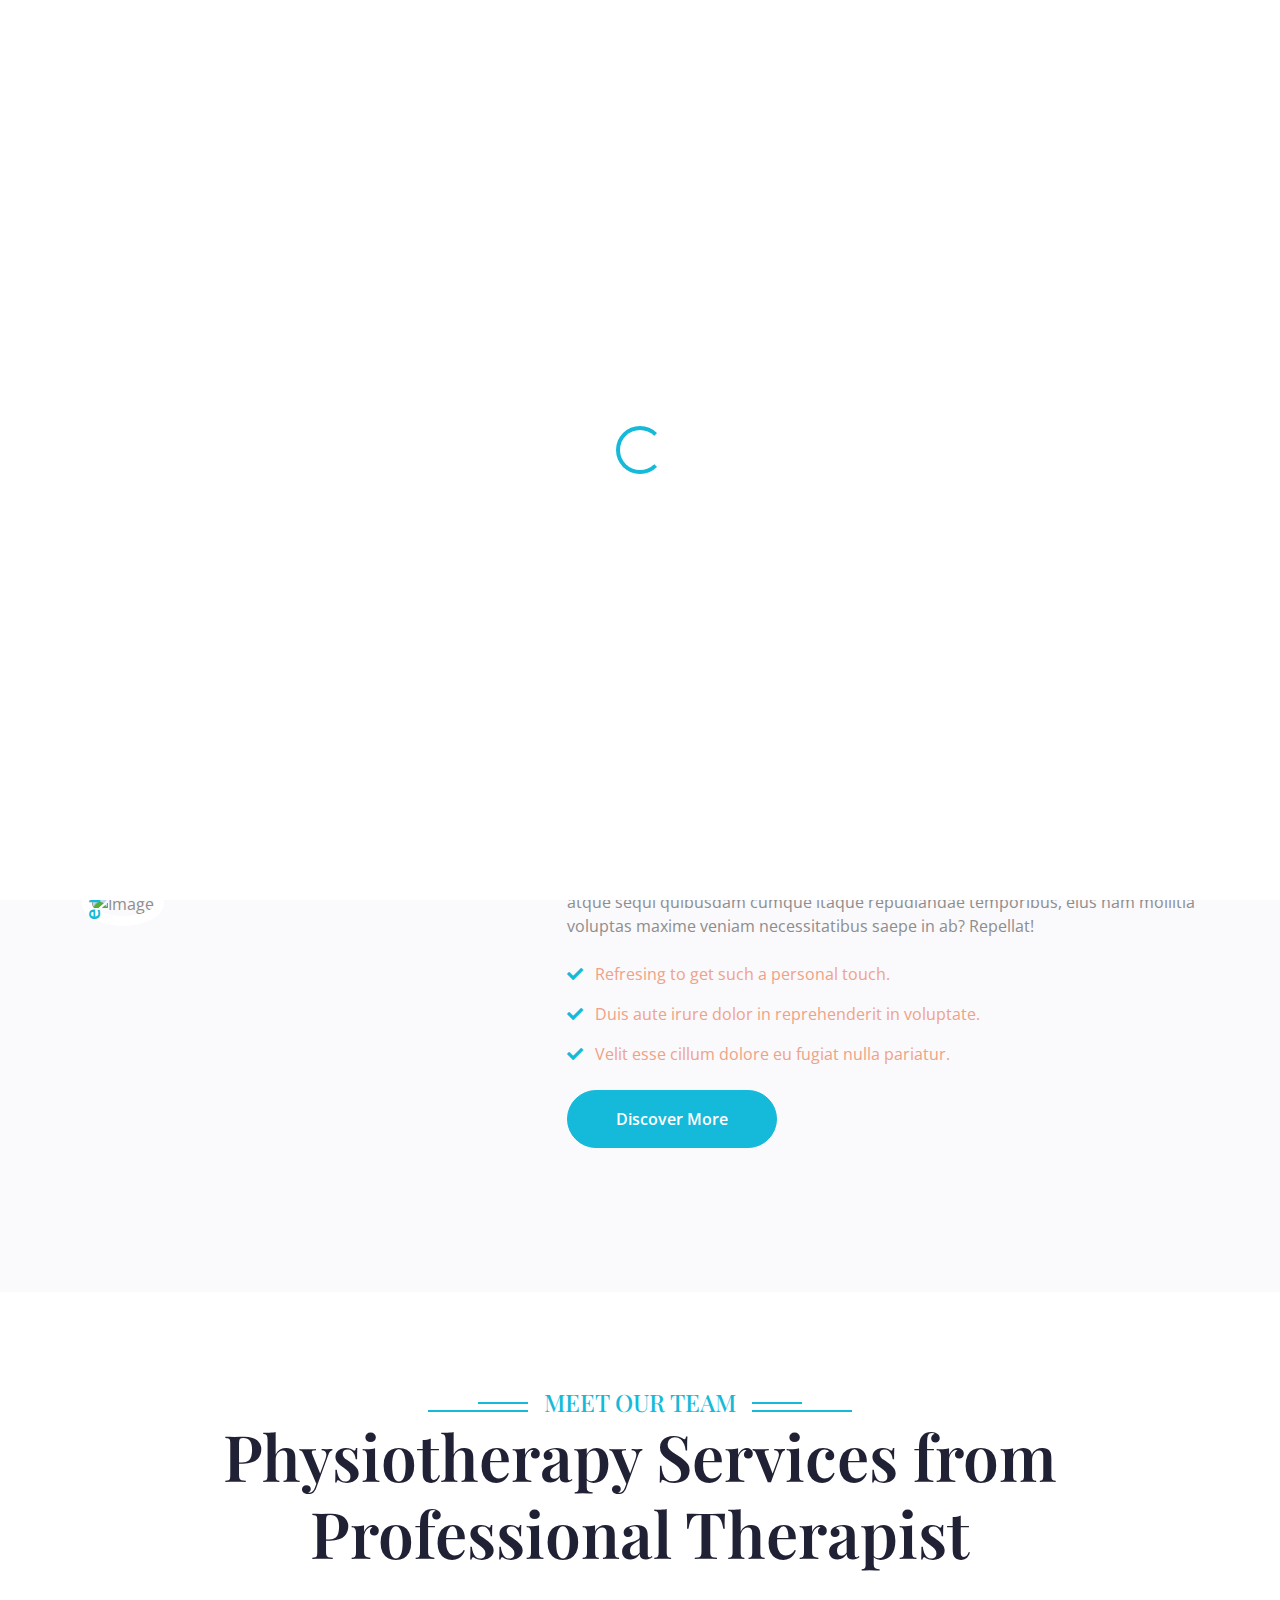
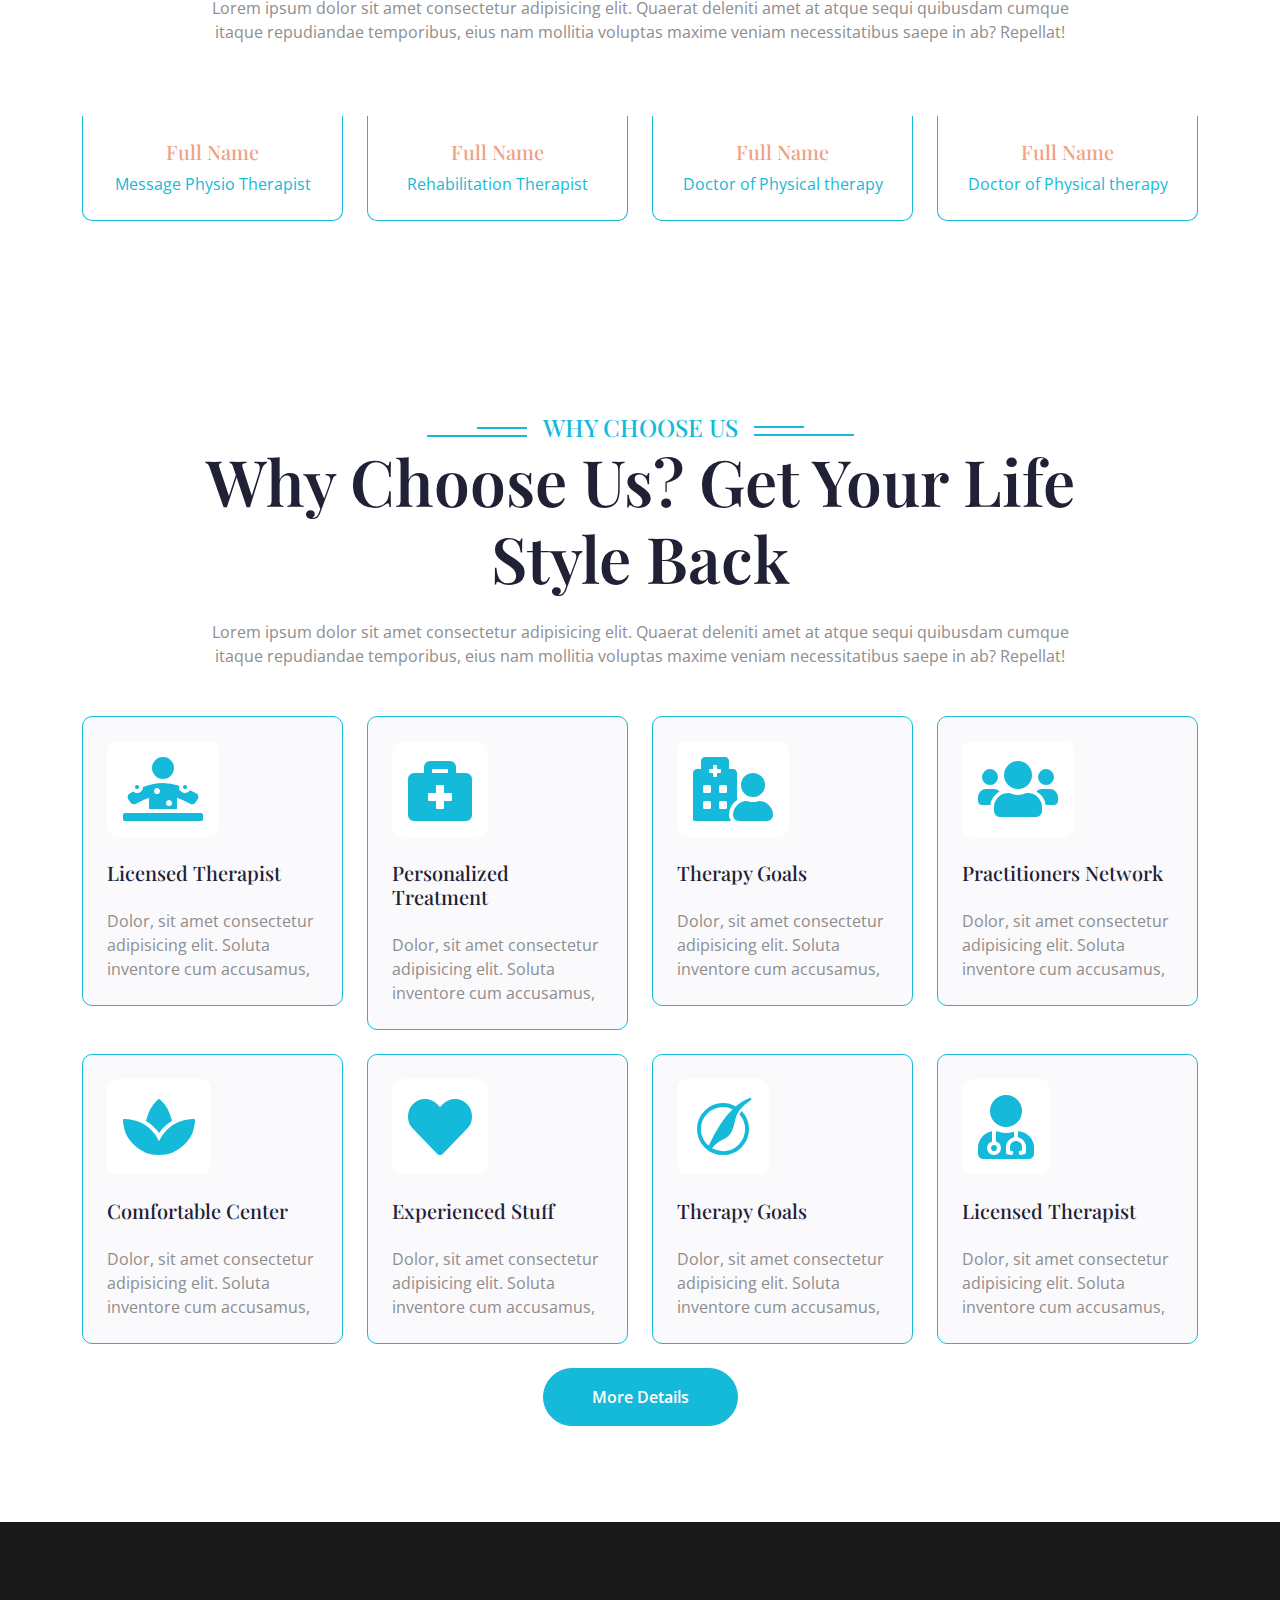
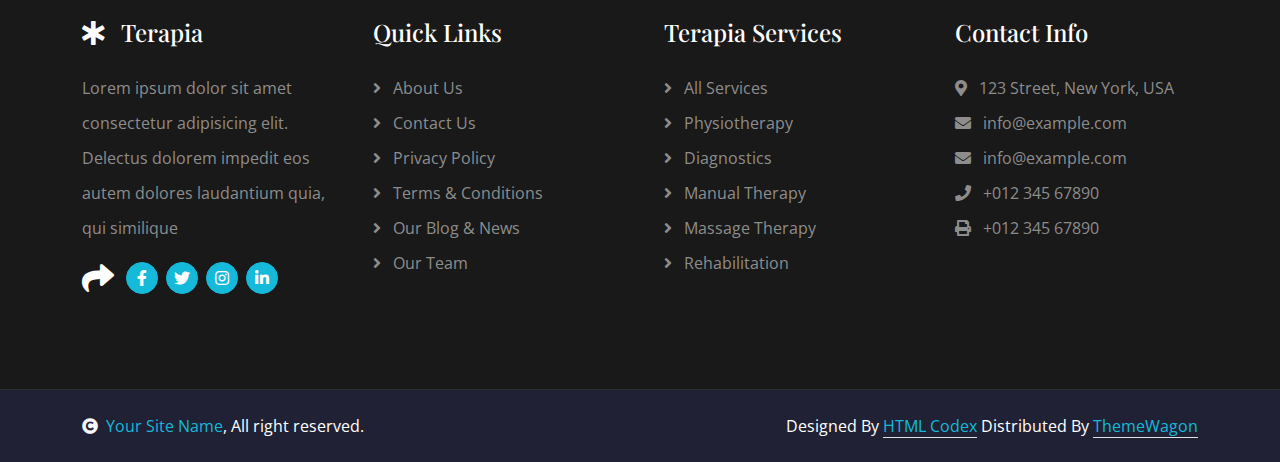
==== about.html @ ffea0dd0 "Add files via upload" ====
<!DOCTYPE html>
<html lang="en">

    <head>
        <meta charset="utf-8">
        <title>Terapia - Physical Therapy Website Template</title>
        <meta content="width=device-width, initial-scale=1.0" name="viewport">
        <meta content="" name="keywords">
        <meta content="" name="description">

        <!-- Google Web Fonts -->
        <link rel="preconnect" href="https://fonts.googleapis.com">
        <link rel="preconnect" href="https://fonts.gstatic.com" crossorigin>
        <link href="https://fonts.googleapis.com/css2?family=Open+Sans:wght@400;500;600&family=Playfair+Display:wght@400;500;600&display=swap" rel="stylesheet"> 

        <!-- Icon Font Stylesheet -->
        <link rel="stylesheet" href="https://use.fontawesome.com/releases/v5.15.4/css/all.css"/>
        <link href="https://cdn.jsdelivr.net/npm/bootstrap-icons@1.4.1/font/bootstrap-icons.css" rel="stylesheet">

        <!-- Libraries Stylesheet -->
        <link href="lib/animate/animate.min.css" rel="stylesheet">
        <link href="lib/owlcarousel/assets/owl.carousel.min.css" rel="stylesheet">


        <!-- Customized Bootstrap Stylesheet -->
        <link href="css/bootstrap.min.css" rel="stylesheet">

        <!-- Template Stylesheet -->
        <link href="css/style.css" rel="stylesheet">
    </head>

    <body>

        <!-- Spinner Start -->
        <div id="spinner" class="show bg-white position-fixed translate-middle w-100 vh-100 top-50 start-50 d-flex align-items-center justify-content-center">
            <div class="spinner-border text-primary" style="width: 3rem; height: 3rem;" role="status">
                <span class="sr-only">Loading...</span>
            </div>
        </div>
        <!-- Spinner End -->


        <!-- Topbar Start -->
        <div class="container-fluid bg-dark px-5 d-none d-lg-block">
            <div class="row gx-0 align-items-center" style="height: 45px;">
                <div class="col-lg-8 text-center text-lg-start mb-lg-0">
                    <div class="d-flex flex-wrap">
                        <a href="#" class="text-light me-4"><i class="fas fa-map-marker-alt text-primary me-2"></i>Find A Location</a>
                        <a href="#" class="text-light me-4"><i class="fas fa-phone-alt text-primary me-2"></i>+01234567890</a>
                        <a href="#" class="text-light me-0"><i class="fas fa-envelope text-primary me-2"></i>Example@gmail.com</a>
                    </div>
                </div>
                <div class="col-lg-4 text-center text-lg-end">
                    <div class="d-flex align-items-center justify-content-end">
                        <a href="#" class="btn btn-light btn-square border rounded-circle nav-fill me-3"><i class="fab fa-facebook-f"></i></a>
                        <a href="#" class="btn btn-light btn-square border rounded-circle nav-fill me-3"><i class="fab fa-twitter"></i></a>
                        <a href="#" class="btn btn-light btn-square border rounded-circle nav-fill me-3"><i class="fab fa-instagram"></i></a>
                        <a href="#" class="btn btn-light btn-square border rounded-circle nav-fill me-0"><i class="fab fa-linkedin-in"></i></a>
                    </div>
                </div>
            </div>
        </div>
        <!-- Topbar End -->


        <!-- Navbar & Hero Start -->
        <div class="container-fluid position-relative p-0">
            <nav class="navbar navbar-expand-lg navbar-light bg-white px-4 px-lg-5 py-3 py-lg-0">
                <a href="index.html" class="navbar-brand p-0">
                    <h1 class="text-primary m-0"><i class="fas fa-star-of-life me-3"></i>Terapia</h1>
                    <!-- <img src="img/logo.png" alt="Logo"> -->
                </a>
                <button class="navbar-toggler" type="button" data-bs-toggle="collapse" data-bs-target="#navbarCollapse">
                    <span class="fa fa-bars"></span>
                </button>
                <div class="collapse navbar-collapse" id="navbarCollapse">
                    <div class="navbar-nav ms-auto py-0">
                        <a href="index.html" class="nav-item nav-link">Home</a>
                        <a href="about.html" class="nav-item nav-link active">About</a>
                        <a href="service.html" class="nav-item nav-link">Services</a>
                        <div class="nav-item dropdown">
                            <a href="#" class="nav-link dropdown-toggle" data-bs-toggle="dropdown">Pages</a>
                            <div class="dropdown-menu m-0">
                                <a href="appointment.html" class="dropdown-item">Appointment</a>
                                <a href="feature.html" class="dropdown-item">Features</a>
                                <a href="blog.html" class="dropdown-item">Our Blog</a>
                                <a href="team.html" class="dropdown-item">Our Team</a>
                                <a href="testimonial.html" class="dropdown-item">Testimonial</a>
                                <a href="404.html" class="dropdown-item">404 Page</a>
                            </div>
                        </div>
                        <a href="contact.html" class="nav-item nav-link">Contact Us</a>
                    </div>
                    <a href="#" class="btn btn-primary rounded-pill text-white py-2 px-4 flex-wrap flex-sm-shrink-0">Book Appointment</a>
                </div>
            </nav>
        </div>
        <!-- Navbar End -->


        <!-- Header Start -->
        <div class="container-fluid bg-breadcrumb">
            <div class="container text-center py-5" style="max-width: 900px;">
                <h3 class="text-white display-3 mb-4 wow fadeInDown" data-wow-delay="0.1s">About Us</h1>
                <ol class="breadcrumb justify-content-center mb-0 wow fadeInDown" data-wow-delay="0.3s">
                    <li class="breadcrumb-item"><a href="index.html">Home</a></li>
                    <li class="breadcrumb-item"><a href="#">Pages</a></li>
                    <li class="breadcrumb-item active text-primary">About</li>
                </ol>    
            </div>
        </div>
        <!-- Header End -->


        <!-- About Start -->
        <div class="container-fluid about bg-light py-5">
            <div class="container py-5">
                <div class="row g-5 align-items-center">
                    <div class="col-lg-5 wow fadeInLeft" data-wow-delay="0.2s">
                        <div class="about-img pb-5 ps-5">
                            <img src="img/about-1.jpg" class="img-fluid rounded w-100" style="object-fit: cover;" alt="Image">
                            <div class="about-img-inner">
                                <img src="img/about-2.jpg" class="img-fluid rounded-circle w-100 h-100" alt="Image">
                            </div>
                            <div class="about-experience">15 years experience</div>
                        </div>
                    </div>
                    <div class="col-lg-7 wow fadeInRight" data-wow-delay="0.4s">
                        <div class="section-title text-start mb-5">
                            <h4 class="sub-title pe-3 mb-0">About Us</h4>
                            <h1 class="display-3 mb-4">We are Ready to Help Improve Your Treatment.</h1>
                            <p class="mb-4">Lorem ipsum dolor sit amet consectetur adipisicing elit. Quaerat deleniti amet at atque sequi quibusdam cumque itaque repudiandae temporibus, eius nam mollitia voluptas maxime veniam necessitatibus saepe in ab? Repellat!</p>
                            <div class="mb-4">
                                <p class="text-secondary"><i class="fa fa-check text-primary me-2"></i> Refresing to get such a personal touch.</p>
                                <p class="text-secondary"><i class="fa fa-check text-primary me-2"></i> Duis aute irure dolor in reprehenderit in voluptate.</p>
                                <p class="text-secondary"><i class="fa fa-check text-primary me-2"></i> Velit esse cillum dolore eu fugiat nulla pariatur.</p>
                            </div>
                            <a href="#" class="btn btn-primary rounded-pill text-white py-3 px-5">Discover More</a>
                        </div>
                    </div>
                </div>
            </div>
        </div>
        <!-- About End -->


        <!-- Team Start -->
        <div class="container-fluid team py-5">
            <div class="container py-5">
                <div class="section-title mb-5 wow fadeInUp" data-wow-delay="0.1s">
                    <div class="sub-style">
                        <h4 class="sub-title px-3 mb-0">Meet our team</h4>
                    </div>
                    <h1 class="display-3 mb-4">Physiotherapy Services from Professional Therapist</h1>
                    <p class="mb-0">Lorem ipsum dolor sit amet consectetur adipisicing elit. Quaerat deleniti amet at atque sequi quibusdam cumque itaque repudiandae temporibus, eius nam mollitia voluptas maxime veniam necessitatibus saepe in ab? Repellat!</p>
                </div>
                <div class="row g-4 justify-content-center">
                    <div class="col-md-6 col-lg-6 col-xl-3 wow fadeInUp" data-wow-delay="0.1s">
                        <div class="team-item rounded">
                            <div class="team-img rounded-top h-100">
                                <img src="img/team-1.jpg" class="img-fluid rounded-top w-100" alt="">
                                <div class="team-icon d-flex justify-content-center">
                                    <a class="btn btn-square btn-primary text-white rounded-circle mx-1" href=""><i class="fab fa-facebook-f"></i></a>
                                    <a class="btn btn-square btn-primary text-white rounded-circle mx-1" href=""><i class="fab fa-twitter"></i></a>
                                    <a class="btn btn-square btn-primary text-white rounded-circle mx-1" href=""><i class="fab fa-instagram"></i></a>
                                    <a class="btn btn-square btn-primary text-white rounded-circle mx-1" href=""><i class="fab fa-linkedin-in"></i></a>
                                </div>
                            </div>
                            <div class="team-content text-center border border-primary border-top-0 rounded-bottom p-4">
                                <h5>Full Name</h5>
                                <p class="mb-0">Message Physio Therapist</p>
                            </div>
                        </div>
                    </div>
                    <div class="col-md-6 col-lg-6 col-xl-3 wow fadeInUp" data-wow-delay="0.3s">
                        <div class="team-item rounded">
                            <div class="team-img rounded-top h-100">
                                <img src="img/team-2.jpg" class="img-fluid rounded-top w-100" alt="">
                                <div class="team-icon d-flex justify-content-center">
                                    <a class="btn btn-square btn-primary text-white rounded-circle mx-1" href=""><i class="fab fa-facebook-f"></i></a>
                                    <a class="btn btn-square btn-primary text-white rounded-circle mx-1" href=""><i class="fab fa-twitter"></i></a>
                                    <a class="btn btn-square btn-primary text-white rounded-circle mx-1" href=""><i class="fab fa-instagram"></i></a>
                                    <a class="btn btn-square btn-primary text-white rounded-circle mx-1" href=""><i class="fab fa-linkedin-in"></i></a>
                                </div>
                            </div>
                            <div class="team-content text-center border border-primary border-top-0 rounded-bottom p-4">
                                <h5>Full Name</h5>
                                <p class="mb-0">Rehabilitation Therapist</p>
                            </div>
                        </div>
                    </div>
                    <div class="col-md-6 col-lg-6 col-xl-3 wow fadeInUp" data-wow-delay="0.5s">
                        <div class="team-item rounded">
                            <div class="team-img rounded-top h-100">
                                <img src="img/team-3.jpg" class="img-fluid rounded-top w-100" alt="">
                                <div class="team-icon d-flex justify-content-center">
                                    <a class="btn btn-square btn-primary text-white rounded-circle mx-1" href=""><i class="fab fa-facebook-f"></i></a>
                                    <a class="btn btn-square btn-primary text-white rounded-circle mx-1" href=""><i class="fab fa-twitter"></i></a>
                                    <a class="btn btn-square btn-primary text-white rounded-circle mx-1" href=""><i class="fab fa-instagram"></i></a>
                                    <a class="btn btn-square btn-primary text-white rounded-circle mx-1" href=""><i class="fab fa-linkedin-in"></i></a>
                                </div>
                            </div>
                            <div class="team-content text-center border border-primary border-top-0 rounded-bottom p-4">
                                <h5>Full Name</h5>
                                <p class="mb-0">Doctor of Physical therapy</p>
                            </div>
                        </div>
                    </div>
                    <div class="col-md-6 col-lg-6 col-xl-3 wow fadeInUp" data-wow-delay="0.7s">
                        <div class="team-item rounded">
                            <div class="team-img rounded-top h-100">
                                <img src="img/team-4.jpg" class="img-fluid rounded-top w-100" alt="">
                                <div class="team-icon d-flex justify-content-center">
                                    <a class="btn btn-square btn-primary text-white rounded-circle mx-1" href=""><i class="fab fa-facebook-f"></i></a>
                                    <a class="btn btn-square btn-primary text-white rounded-circle mx-1" href=""><i class="fab fa-twitter"></i></a>
                                    <a class="btn btn-square btn-primary text-white rounded-circle mx-1" href=""><i class="fab fa-instagram"></i></a>
                                    <a class="btn btn-square btn-primary text-white rounded-circle mx-1" href=""><i class="fab fa-linkedin-in"></i></a>
                                </div>
                            </div>
                            <div class="team-content text-center border border-primary border-top-0 rounded-bottom p-4">
                                <h5>Full Name</h5>
                                <p class="mb-0">Doctor of Physical therapy</p>
                            </div>
                        </div>
                    </div>
                </div>
            </div>
        </div>
        <!-- Team End -->


        <!-- Feature Start -->
        <div class="container-fluid feature py-5">
            <div class="container py-5">
                <div class="section-title mb-5 wow fadeInUp" data-wow-delay="0.1s">
                    <div class="sub-style">
                        <h4 class="sub-title px-3 mb-0">Why Choose Us</h4>
                    </div>
                    <h1 class="display-3 mb-4">Why Choose Us? Get Your Life Style Back</h1>
                    <p class="mb-0">Lorem ipsum dolor sit amet consectetur adipisicing elit. Quaerat deleniti amet at atque sequi quibusdam cumque itaque repudiandae temporibus, eius nam mollitia voluptas maxime veniam necessitatibus saepe in ab? Repellat!</p>
                </div>
                <div class="row g-4 justify-content-center">
                    <div class="col-md-6 col-lg-4 col-xl-3 wow fadeInUp" data-wow-delay="0.1s">
                        <div class="row-cols-1 feature-item p-4">
                            <div class="col-12">
                                <div class="feature-icon mb-4">
                                    <div class="p-3 d-inline-flex bg-white rounded">
                                        <i class="fas fa-diagnoses fa-4x text-primary"></i>
                                    </div>
                                </div>
                                <div class="feature-content d-flex flex-column">
                                    <h5 class="mb-4">Licensed Therapist</h5>
                                    <p class="mb-0">Dolor, sit amet consectetur adipisicing elit. Soluta inventore cum accusamus,</p>
                                </div>
                            </div>
                        </div>
                    </div>
                    <div class="col-md-6 col-lg-4 col-xl-3 wow fadeInUp" data-wow-delay="0.3s">
                        <div class="row-cols-1 feature-item p-4">
                            <div class="col-12">
                                <div class="feature-icon mb-4">
                                    <div class="p-3 d-inline-flex bg-white rounded">
                                        <i class="fas fa-briefcase-medical fa-4x text-primary"></i>
                                    </div>
                                </div>
                                <div class="feature-content d-flex flex-column">
                                    <h5 class="mb-4">Personalized Treatment</h5>
                                    <p class="mb-0">Dolor, sit amet consectetur adipisicing elit. Soluta inventore cum accusamus,</p>
                                </div>
                            </div>
                        </div>
                    </div>
                    <div class="col-md-6 col-lg-4 col-xl-3 wow fadeInUp" data-wow-delay="0.5s">
                        <div class="row-cols-1 feature-item p-4">
                            <div class="col-12">
                                <div class="feature-icon mb-4">
                                    <div class="p-3 d-inline-flex bg-white rounded">
                                        <i class="fas fa-hospital-user fa-4x text-primary"></i>
                                    </div>
                                </div>
                                <div class="feature-content d-flex flex-column">
                                    <h5 class="mb-4">Therapy Goals</h5>
                                    <p class="mb-0">Dolor, sit amet consectetur adipisicing elit. Soluta inventore cum accusamus,</p>
                                </div>
                            </div>
                        </div>
                    </div>
                    <div class="col-md-6 col-lg-4 col-xl-3 wow fadeInUp" data-wow-delay="0.7s">
                        <div class="row-cols-1 feature-item p-4">
                            <div class="col-12">
                                <div class="feature-icon mb-4">
                                    <div class="p-3 d-inline-flex bg-white rounded">
                                        <i class="fas fa-users fa-4x text-primary"></i>
                                    </div>
                                </div>
                                <div class="feature-content d-flex flex-column">
                                    <h5 class="mb-4">Practitioners Network</h5>
                                    <p class="mb-0">Dolor, sit amet consectetur adipisicing elit. Soluta inventore cum accusamus,</p>
                                </div>
                            </div>
                        </div>
                    </div>
                    <div class="col-md-6 col-lg-4 col-xl-3 wow fadeInUp" data-wow-delay="0.1s">
                        <div class="row-cols-1 feature-item p-4">
                            <div class="col-12">
                                <div class="feature-icon mb-4">
                                    <div class="p-3 d-inline-flex bg-white rounded">
                                        <i class="fas fa-spa fa-4x text-primary"></i>
                                    </div>
                                </div>
                                <div class="feature-content d-flex flex-column">
                                    <h5 class="mb-4">Comfortable Center</h5>
                                    <p class="mb-0">Dolor, sit amet consectetur adipisicing elit. Soluta inventore cum accusamus,</p>
                                </div>
                            </div>
                        </div>
                    </div>
                    <div class="col-md-6 col-lg-4 col-xl-3 wow fadeInUp" data-wow-delay="0.3s">
                        <div class="row-cols-1 feature-item p-4">
                            <div class="col-12">
                                <div class="feature-icon mb-4">
                                    <div class="p-3 d-inline-flex bg-white rounded">
                                        <i class="fas fa-heart fa-4x text-primary"></i>
                                    </div>
                                </div>
                                <div class="feature-content d-flex flex-column">
                                    <h5 class="mb-4">Experienced Stuff</h5>
                                    <p class="mb-0">Dolor, sit amet consectetur adipisicing elit. Soluta inventore cum accusamus,</p>
                                </div>
                            </div>
                        </div>
                    </div>
                    <div class="col-md-6 col-lg-4 col-xl-3 wow fadeInUp" data-wow-delay="0.5s">
                        <div class="row-cols-1 feature-item p-4">
                            <div class="col-12">
                                <div class="feature-icon mb-4">
                                    <div class="p-3 d-inline-flex bg-white rounded">
                                        <i class="fab fa-pied-piper fa-4x text-primary"></i>
                                    </div>
                                </div>
                                <div class="feature-content d-flex flex-column">
                                    <h5 class="mb-4">Therapy Goals</h5>
                                    <p class="mb-0">Dolor, sit amet consectetur adipisicing elit. Soluta inventore cum accusamus,</p>
                                </div>
                            </div>
                        </div>
                    </div>
                    <div class="col-md-6 col-lg-4 col-xl-3 wow fadeInUp" data-wow-delay="0.7s">
                        <div class="row-cols-1 feature-item p-4">
                            <div class="col-12">
                                <div class="feature-icon mb-4">
                                    <div class="p-3 d-inline-flex bg-white rounded">
                                        <i class="fas fa-user-md fa-4x text-primary"></i>
                                    </div>
                                </div>
                                <div class="feature-content d-flex flex-column">
                                    <h5 class="mb-4">Licensed Therapist</h5>
                                    <p class="mb-0">Dolor, sit amet consectetur adipisicing elit. Soluta inventore cum accusamus,</p>
                                </div>
                            </div>
                        </div>
                    </div>
                    <div class="col-12 text-center wow fadeInUp" data-wow-delay="0.2s">
                        <a href="#" class="btn btn-primary rounded-pill text-white py-3 px-5">More Details</a>
                    </div>
                </div>
            </div>
        </div>
        <!-- Feature End -->


        <!-- Footer Start -->
        <div class="container-fluid footer py-5 wow fadeIn" data-wow-delay="0.2s">
            <div class="container py-5">
                <div class="row g-5">
                    <div class="col-md-6 col-lg-6 col-xl-3">
                        <div class="footer-item d-flex flex-column">
                            <h4 class="text-white mb-4"><i class="fas fa-star-of-life me-3"></i>Terapia</h4>
                            <p>Lorem ipsum dolor sit amet consectetur adipisicing elit. Delectus dolorem impedit eos autem dolores laudantium quia, qui similique
                            </p>
                            <div class="d-flex align-items-center">
                                <i class="fas fa-share fa-2x text-white me-2"></i>
                                <a class="btn-square btn btn-primary text-white rounded-circle mx-1" href=""><i class="fab fa-facebook-f"></i></a>
                                <a class="btn-square btn btn-primary text-white rounded-circle mx-1" href=""><i class="fab fa-twitter"></i></a>
                                <a class="btn-square btn btn-primary text-white rounded-circle mx-1" href=""><i class="fab fa-instagram"></i></a>
                                <a class="btn-square btn btn-primary text-white rounded-circle mx-1" href=""><i class="fab fa-linkedin-in"></i></a>
                            </div>
                        </div>
                    </div>
                    <div class="col-md-6 col-lg-6 col-xl-3">
                        <div class="footer-item d-flex flex-column">
                            <h4 class="mb-4 text-white">Quick Links</h4>
                            <a href=""><i class="fas fa-angle-right me-2"></i> About Us</a>
                            <a href=""><i class="fas fa-angle-right me-2"></i> Contact Us</a>
                            <a href=""><i class="fas fa-angle-right me-2"></i> Privacy Policy</a>
                            <a href=""><i class="fas fa-angle-right me-2"></i> Terms & Conditions</a>
                            <a href=""><i class="fas fa-angle-right me-2"></i> Our Blog & News</a>
                            <a href=""><i class="fas fa-angle-right me-2"></i> Our Team</a>
                        </div>
                    </div>
                    <div class="col-md-6 col-lg-6 col-xl-3">
                        <div class="footer-item d-flex flex-column">
                            <h4 class="mb-4 text-white">Terapia Services</h4>
                            <a href=""><i class="fas fa-angle-right me-2"></i> All Services</a>
                            <a href=""><i class="fas fa-angle-right me-2"></i> Physiotherapy</a>
                            <a href=""><i class="fas fa-angle-right me-2"></i> Diagnostics</a>
                            <a href=""><i class="fas fa-angle-right me-2"></i> Manual Therapy</a>
                            <a href=""><i class="fas fa-angle-right me-2"></i> Massage Therapy</a>
                            <a href=""><i class="fas fa-angle-right me-2"></i> Rehabilitation</a>
                        </div>
                    </div>
                    <div class="col-md-6 col-lg-6 col-xl-3">
                        <div class="footer-item d-flex flex-column">
                            <h4 class="mb-4 text-white">Contact Info</h4>
                            <a href=""><i class="fa fa-map-marker-alt me-2"></i> 123 Street, New York, USA</a>
                            <a href=""><i class="fas fa-envelope me-2"></i> info@example.com</a>
                            <a href=""><i class="fas fa-envelope me-2"></i> info@example.com</a>
                            <a href=""><i class="fas fa-phone me-2"></i> +012 345 67890</a>
                            <a href="" class="mb-3"><i class="fas fa-print me-2"></i> +012 345 67890</a>
                        </div>
                    </div>
                </div>
            </div>
        </div>
        <!-- Footer End -->
        
        <!-- Copyright Start -->
        <div class="container-fluid copyright py-4">
            <div class="container">
                <div class="row g-4 align-items-center">
                    <div class="col-md-6 text-center text-md-start mb-md-0">
                        <span class="text-white"><a href="#"><i class="fas fa-copyright text-light me-2"></i>Your Site Name</a>, All right reserved.</span>
                    </div>
                    <div class="col-md-6 text-center text-md-end text-white">
                        <!--/*** This template is free as long as you keep the below author’s credit link/attribution link/backlink. ***/-->
                        <!--/*** If you'd like to use the template without the below author’s credit link/attribution link/backlink, ***/-->
                        <!--/*** you can purchase the Credit Removal License from "https://htmlcodex.com/credit-removal". ***/-->
                        Designed By <a class="border-bottom" href="https://htmlcodex.com">HTML Codex</a> Distributed By <a class="border-bottom" href="https://themewagon.com">ThemeWagon</a>
                    </div>
                </div>
            </div>
        </div>
        <!-- Copyright End -->

        <!-- Back to Top -->
        <a href="#" class="btn btn-primary btn-lg-square back-to-top"><i class="fa fa-arrow-up"></i></a>   

        
        <!-- JavaScript Libraries -->
        <script src="https://ajax.googleapis.com/ajax/libs/jquery/3.6.4/jquery.min.js"></script>
        <script src="https://cdn.jsdelivr.net/npm/bootstrap@5.0.0/dist/js/bootstrap.bundle.min.js"></script>
        <script src="lib/wow/wow.min.js"></script>
        <script src="lib/easing/easing.min.js"></script>
        <script src="lib/waypoints/waypoints.min.js"></script>
        <script src="lib/owlcarousel/owl.carousel.min.js"></script>
        

        <!-- Template Javascript -->
        <script src="js/main.js"></script>
        
    </body>

</html>
---- css/style.css ----
/*** Spinner Start ***/
/*** Spinner ***/
#spinner {
    opacity: 0;
    visibility: hidden;
    transition: opacity .5s ease-out, visibility 0s linear .5s;
    z-index: 99999;
}

#spinner.show {
    transition: opacity .5s ease-out, visibility 0s linear 0s;
    visibility: visible;
    opacity: 1;
}
/*** Spinner End ***/

.back-to-top {
    position: fixed;
    right: 30px;
    bottom: 30px;
    display: flex;
    width: 45px;
    height: 45px;
    align-items: center;
    justify-content: center;
    transition: 0.5s;
    z-index: 99;
}

/*** Button Start ***/
.btn {
    font-weight: 600;
    transition: .5s;
}

.btn-square {
    width: 32px;
    height: 32px;
}

.btn-sm-square {
    width: 34px;
    height: 34px;
}

.btn-md-square {
    width: 44px;
    height: 44px;
}

.btn-lg-square {
    width: 56px;
    height: 56px;
}

.btn-square,
.btn-sm-square,
.btn-md-square,
.btn-lg-square {
    padding: 0;
    display: flex;
    align-items: center;
    justify-content: center;
    font-weight: normal;
    border-radius: 50%;
}

.btn.btn-primary {
    box-shadow: inset 0 0 0 0 var(--bs-primary);
}

.btn.btn-primary:hover {
    box-shadow: inset 300px 0 0 0 var(--bs-light) !important;
    color: var(--bs-primary) !important;
}

.btn.btn-light {
    box-shadow: inset 0 0 0 0 var(--bs-primary);
}

.btn.btn-light:hover {
    box-shadow: inset 300px 0 0 0 var(--bs-primary);
    color: var(--bs-light) !important;
}

.btn-hover {
    transition: 0.5s;
}

.btn-hover:hover {
    color: var(--bs-secondary) !important;
}

/*** Section Title Start ***/
.section-title {
    max-width: 900px;
    text-align: center;
    margin: 0 auto;
}

.section-title .sub-style {
    position: relative;
    display: inline-block;
    text-transform: uppercase;
    color: var(--bs-primary);
}

.section-title .sub-style::before {
    content: "";
    width: 100px;
    position: absolute;
    top: 50%;
    left: 0;
    transform: translateY(-50%);
    margin-top: 8px;
    margin-left: -100px;
    border: 1px solid var(--bs-primary) !important;
}

.section-title .sub-style::after {
    content: "";
    width: 50px;
    position: absolute;
    top: 50%;
    left: 0;
    transform: translateY(-50%);
    margin-bottom: 5px;
    margin-left: -50px;
    border: 1px solid var(--bs-primary) !important;
}

.sub-title {
    position: relative;
    display: inline-block;
    text-transform: uppercase;
    color: var(--bs-primary);
}

.sub-title::before {
    content: "";
    width: 100px;
    position: absolute;
    top: 50%;
    right: 0;
    transform: translateY(-50%);
    margin-top: 8px;
    margin-right: -100px;
    border: 1px solid var(--bs-primary) !important;
}

.sub-title::after {
    content: "";
    width: 50px;
    position: absolute;
    top: 50%;
    right: 0;
    transform: translateY(-50%);
    margin-bottom: 8px;
    margin-right: -50px;
    border: 1px solid var(--bs-primary) !important;
}


/*** Topbar Start ***/
.fixed-top .container {
    transition: 0.5s;
}

.topbar {
    padding: 2px 10px 2px 20px;
    background: var(--bs-primary) !important;
}

.topbar a,
.topbar a i {
    transition: 0.5s;
}

.topbar a:hover,
.topbar a i:hover {
    color: var(--bs-secondary) !important;
}


@media (max-width: 576px) {
    .topbar {
        display: none;    
    }
}
/*** Topbar End ***/


/*** Navbar ***/
.navbar-light .navbar-nav .nav-link {
    font-family: 'Open Sans', sans-serif;
    position: relative;
    margin-right: 25px;
    padding: 35px 0;
    color: var(--bs-dark) !important;
    font-size: 16px;
    font-weight: 400;
    outline: none;
    transition: .5s;
}

.sticky-top.navbar-light .navbar-nav .nav-link {
    padding: 20px 0;
    color: var(--dark) !important;
}

.navbar-light .navbar-nav .nav-link:hover,
.navbar-light .navbar-nav .nav-link.active {
    color: var(--bs-primary) !important;
}

.navbar-light .navbar-brand img {
    transition: .5s;
}

.sticky-top.navbar-light .navbar-brand img {
    max-height: 45px;
}

.navbar .dropdown-toggle::after {
    border: none;
    content: "\f107";
    font-family: "Font Awesome 5 Free";
    font-weight: 600;
    vertical-align: middle;
    margin-left: 8px;
}

@media (min-width: 1200px) {
    .navbar .nav-item .dropdown-menu {
        display: block;
        visibility: hidden;
        top: 100%;
        transform: rotateX(-75deg);
        transform-origin: 0% 0%;
        border: 0;
        border-radius: 10px;
        transition: .5s;
        opacity: 0;
    }
}

.dropdown .dropdown-menu a:hover {
    background: var(--bs-primary);
    color: var(--bs-white);
}

.navbar .nav-item:hover .dropdown-menu {
    transform: rotateX(0deg);
    visibility: visible;
    background: var(--bs-light) !important;
    transition: .5s;
    opacity: 1;
}

@media (max-width: 991.98px) {
    .sticky-top.navbar-light {
        position: relative;
        background: var(--bs-white);
    }

    .navbar.navbar-expand-lg .navbar-toggler {
        padding: 10px 20px;
        border: 1px solid var(--bs-primary);
        color: var(--bs-primary);
    }

    .navbar-light .navbar-collapse {
        margin-top: 15px;
        border-top: 1px solid #DDDDDD;
    }

    .navbar-light .navbar-nav .nav-link,
    .sticky-top.navbar-light .navbar-nav .nav-link {
        padding: 10px 0;
        margin-left: 0;
        color: var(--bs-dark) !important;
    }

    .navbar-light .navbar-brand img {
        max-height: 45px;
    }
}

@media (min-width: 992px) {
    .navbar-light {
        position: absolute;
        width: 100%;
        top: 0;
        left: 0;
        border-bottom: 1px solid rgba(255, 255, 255, .1);
        z-index: 999;
    }
    
    .sticky-top.navbar-light {
        position: fixed;
        background: var(--bs-light) !important;
    }

    .navbar-light .navbar-nav .nav-link::before {
        position: absolute;
        content: "";
        width: 0;
        height: 2px;
        bottom: -1px;
        left: 50%;
        background: var(--bs-primary);
        transition: .5s;
    }

    .navbar-light .navbar-nav .nav-link:hover::before,
    .navbar-light .navbar-nav .nav-link.active::before {
        width: calc(100% - 2px);
        left: 1px;
    }

    .navbar-light .navbar-nav .nav-link.nav-contact::before {
        display: none;
    }
}
/*** Carousel Hero Header Start ***/
.header-carousel {
    position: relative; 
}

.header-carousel .owl-nav .owl-prev {
    position: absolute;
    width: 70px;
    height: 70px;
    top: 50%;
    left: 20px;
    transform: translateY(-50%);
    border-radius: 50%;
    background: var(--bs-primary);
    color: var(--bs-white);
    font-size: 30px;
    display: flex;
    align-items: center;
    justify-content: center;
    transition: 0.5s;
}

.header-carousel .owl-nav .owl-next {
    position: absolute;
    width: 70px;
    height: 70px;
    top: 50%;
    right: 20px;
    transform: translateY(-50%);
    border-radius: 50%;
    background: var(--bs-primary);
    color: var(--bs-white);
    font-size: 30px;
    display: flex;
    align-items: center;
    justify-content: center;
    transition: 0.5s;
}

.header-carousel .owl-nav .owl-prev,
.header-carousel .owl-nav .owl-next {
    transition: 0.5s;
}

.header-carousel .owl-nav .owl-prev:hover,
.header-carousel .owl-nav .owl-next:hover {
    box-shadow: inset 150px 0 0 0 var(--bs-light) !important;
    color: var(--bs-primary) !important;
}

@media (max-width: 576px) {
    .header-carousel .owl-nav .owl-prev,
    .header-carousel .owl-nav .owl-next {
        top: 630px;
        transition: 0.5s;
    }

    .header-carousel .header-carousel-item .carousel-caption .carousel-caption-content {
        width: 95% !important;
    }
 
}

.header-carousel .header-carousel-item,
.header-carousel .header-carousel-item img {
    position: relative;
    width: 100%;
    height: 700px;
    margin-top: 95px;
    display: block;
    object-fit: cover;
    transition: 0.5s;

}

@media (max-width: 992px) {
    .header-carousel .header-carousel-item,
    .header-carousel .header-carousel-item img {
        margin-top: 0;
        transition: 0.5s;
    }

}

@media (min-width: 992px) {
    .header-carousel .owl-nav .owl-prev,
    .header-carousel .owl-nav .owl-next {
        margin-top: 50px;
    }
}

.header-carousel .header-carousel-item .carousel-caption {
    width: 100%;
    height: 100%;
    position: absolute;
    top: 0;
    left: 0;
    padding: 100px 0;
    display: flex;
    align-items: center;
    justify-content: center;
    background: rgba(0, 0, 0, .5);
}

.header-carousel .header-carousel-item .carousel-caption .carousel-caption-content {
    position: relative;
    width: 75%;
    
}
/*** Carousel Hero Header End ***/


/*** Single Page Hero Header Start ***/
.bg-breadcrumb {
    background: linear-gradient(rgba(0, 0, 0, 0.5), rgba(0, 0, 0, 0.5)), url(../img/carousel-2.jpg);
    background-position: center center;
    background-repeat: no-repeat;
    background-size: cover;
    padding: 160px 0 60px 0;
}

.bg-breadcrumb .breadcrumb-item a {
    color: var(--bs-white) !important;
}
/*** Single Page Hero Header End ***/


/*** Service Start ***/
.service .service-item {
    box-shadow: 0 0 45px rgba(0, 0, 0, .2) ;
}

.service .service-item .service-img {
    position: relative;
    overflow: hidden;
    z-index: 1;
}

.service .service-item .service-img img {
    transition: 0.5s;
}

.service .service-item .service-img::before {
    width: 100%;
    height: 0;
    position: absolute;
    content: "";
    top: 0;
    left: 0;
    border-top-right-radius: 10px;
    border-top-left-radius: 10px;
    transition: 0.5s;
    z-index: 5;
    
}

.service .service-item:hover .service-img::before {
    height: 100%;
    background: rgba(21, 185, 217, .3);
}

.service .service-item .service-img:hover img {
    transform: scale(1.3);
}

.service .service-item .service-content {
    position: relative;
    z-index: 2;

}

.service .service-item .service-content::before {
    width: 100%;
    height: 8px;
    position: absolute;
    content: "";
    bottom: 0;
    left: 0;
    border-bottom-left-radius: 10px;
    border-bottom-right-radius: 10px;
    background: rgba(21, 185, 217, .5);
    transition: 0.5s;
    z-index: 3;
}

.service .service-item:hover .service-content::before {
    background: rgba(21, 185, 217, .5);
    height: 100%;
}

.service .service-item .service-content .service-content-inner {
    transition: 0.5s;
}


.service .service-item:hover .service-content .service-content-inner {
    position: relative;
    color: var(--bs-white) !important;
    z-index: 9;
}
.service .service-item:hover .service-content .service-content-inner h5 {
    color: var(--bs-secondary);
}

/*** Service End ***/

/*** About Start ***/
.about .about-img {
    position: relative;
    overflow: hidden;
    height: 100%;
    border-radius: 10px;
}

.about .about-img .about-img-inner {
    position: absolute;
    left: 0; 
    bottom: 0; 
    border: 10px solid; 
    border-color: var(--bs-white) var(--bs-white) var(--bs-white) var(--bs-white);
    border-radius: 50%;

}

.about .about-img .about-experience {
    position: absolute;
    top: 125px; 
    left: -125px; 
    transform: rotate(-90deg);
    background: transparent;
    color: var(--bs-primary);
    font-size: 20px;
    font-weight: 600;
    letter-spacing: 4px;
}

/*** About End ***/

/*** Feature Start ***/
.feature .feature-item {
    position: relative;
    display: flex;
    border: 1px solid var(--bs-primary);
    border-radius: 10px;
    background: var(--bs-light);
    transition: 0.5s;

}

.feature .feature-item::before {
    width: 0;
    height: 100%;
    content: "";
    position: absolute;
    top: 0;
    left: 0;
    border-radius: 10px;
    transition: 0.5s;
}

.feature .feature-item:hover::before {
    width: 100%;
    background: var(--bs-primary);
}

.feature .feature-item .feature-icon {
    display: inline-flex;
    border-radius: 10px;
    transition: 0.5s;
}

.feature .feature-item:hover .feature-icon {
    position: relative;
    z-index: 2;
}

.feature .feature-item:hover .feature-content {
    position: relative;
    color: var(--bs-white);
    z-index: 2;
}

.feature .feature-item:hover .feature-content h5 {
    color: var(--bs-dark);
}
/*** Feature End ***/


/*** Appointment Start ***/
.appointment {
    background: linear-gradient(rgba(255, 255, 255, 0.9), rgba(255, 255, 255, 0.9)), url(../img/carousel-2.jpg);
    background-position: center center;
    background-repeat: no-repeat;
    background-size: cover;
    background-attachment: fixed;
}

.appointment .appointment-form {
    background: rgba(239, 162, 134, 0.3);
}

.appointment .appointment-form .btn.btn-primary {
    box-shadow: inset 0 0 0 0 var(--bs-primary);
}

.appointment .appointment-form .btn.btn-primary:hover {
    box-shadow: inset 600px 0 0 0 var(--bs-light) !important;
    color: var(--bs-primary) !important;
}
/*** Youtube Video start ***/
.video {
    position: relative;
}

.video .btn-play {
    position: absolute;
    z-index: 3;
    top: 50%;
    left: 50%;
    transform: translate(-50%, -50%);
    box-sizing: content-box;
    display: block;
    width: 33px;
    height: 44px;
    border-radius: 50%;
    transition: 0.5s;
    

}

.video .btn-play:before {
    content: "";
    position: absolute;
    z-index: 0;
    left: 50%;
    top: 50%;
    transform: translate(-50%, -50%);
    display: block;
    width: 115px;
    height: 115px;
    background: var(--bs-primary);
    border-radius: 50%;
    animation: pulse-border 1500ms ease-out infinite;
    transition: 0.5s;
}

.video .btn-play:after {
    content: "";
    position: absolute;
    z-index: 1;
    left: 50%;
    top: 50%;
    transform: translate(-50%, -50%);
    display: block;
    width: 100px;
    height: 100px;
    background: var(--bs-secondary);
    border-radius: 50%;
    transition: all 300ms;
}

.video .btn-play span {
    display: block;
    position: relative;
    z-index: 3;
    width: 0;
    height: 0;
    border-left: 33px solid var(--bs-white);
    border-top: 22px solid transparent;
    border-bottom: 22px solid transparent;
    margin-left: 5px;
}

@keyframes pulse-border {
    0% {
        transform: translateX(-50%) translateY(-50%) translateZ(0) scale(1);
        opacity: 1;
    }

    100% {
        transform: translateX(-50%) translateY(-50%) translateZ(0) scale(1.5);
        opacity: 0;
    }
}

#videoModal {
    z-index: 99999;
}

#videoModal .modal-dialog {
    position: relative;
    max-width: 800px;
    margin: 60px auto 0 auto;
}

#videoModal .modal-body {
    position: relative;
    padding: 0px;
}

#videoModal .close {
    position: absolute;
    width: 30px;
    height: 30px;
    right: 0px;
    top: -30px;
    z-index: 999;
    font-size: 30px;
    font-weight: normal;
    color: #ffffff;
    background: #000000;
    opacity: 1;
}
/*** Youtube Video End ***/
/*** Appointment End ***/


/*** Team Start ***/
.team .team-item .team-img {
    position: relative;
    overflow: hidden;
}

.team .team-item .team-img::before {
    position: absolute;
    content: "";
    width: 100%;
    height: 100%;
    top: 0;
    left: 0;
    border-top-right-radius: 10px;
    border-top-left-radius: 10px;
    transition: 0.5s;
}

.team .team-item .team-img .team-icon {
    position: absolute;
    bottom: -125px;
    left: 50%;
    transform: translateX(-50%);
    transition: 0.5s;
}

.team .team-item .team-img:hover .team-icon {
    margin-bottom: 145px;
}

.team .team-item:hover .team-img::before {
    background: rgba(21, 185, 217, .3);
}

.team .team-item .team-content {
    color: var(--bs-primary);
    transition: 0.5s;
}

.team .team-item .team-content h5 {
    color: var(--bs-secondary);
    transition: 0.5s;
}

.team .team-item:hover .team-content h5 {
    color: var(--bs-dark);
}

.team .team-item:hover .team-content {
    background: var(--bs-primary);
    color: var(--bs-white);
}
/*** Team End ***/


/*** testimonial Start ***/
.testimonial {
    background: linear-gradient(rgba(21, 185, 217, 0.9), rgba(21, 185, 217, 0.9)), url(../img/carousel-1.jpg);
    background-position: center center;
    background-repeat: no-repeat;
    background-size: cover;
    background-attachment: fixed;
}

.testimonial .testimonial-item .testimonial-inner {
    display: flex;
    flex-direction: column;
    align-items: center;
    text-align: center;
    border-radius: 10px;
    background: transparent;
}

.testimonial .testimonial-item .testimonial-inner .testimonial-inner-img {
    width: 100px;
    height: 100px;
    border-radius: 50%;
    border: 5px solid var(--bs-white);
}

.testimonial .testimonial-carousel.owl-carousel {
    position: relative;
}

.testimonial .testimonial-carousel .owl-nav .owl-prev {
    position: absolute;
    top: 50%;
    left: -20px;
    transform: translateY(-50%);
    width: 60px;
    height: 60px;
    border-radius: 50%;
    display: flex;
    align-items: center;
    justify-content: center;
    font-size: 20px;
    background: var(--bs-light);
    color: var(--bs-primary);
    transition: 0.5s;
}

.testimonial .testimonial-carousel .owl-nav .owl-next {
    position: absolute;
    top: 50%;
    right: -20px;
    transform: translateY(-50%);
    width: 60px;
    height: 60px;
    border-radius: 50%;
    display: flex;
    align-items: center;
    justify-content: center;
    font-size: 20px;
    background: var(--bs-light);
    color: var(--bs-primary);
    transition: 0.5s;
}


.testimonial .testimonial-carousel .owl-nav .owl-prev:hover,
.testimonial .testimonial-carousel .owl-nav .owl-next:hover {
    box-shadow: inset 100px 0 0 0 var(--bs-primary) !important;
    color: var(--bs-white) !important;
}


@media (max-width: 900px) {
    .testimonial .testimonial-carousel .owl-nav .owl-prev {
        margin-top: -190px;
        margin-left: 40px;
    }

    .testimonial .testimonial-carousel .owl-nav .owl-next {
        margin-top: -190px;
        margin-right: 40px;
    }
    
}

.testimonial-carousel .owl-dots {
    display: flex;
    justify-content: center;
    margin-top: 20px;
}

.testimonial-carousel .owl-dots .owl-dot {
    width: 20px;
    height: 20px;
    border-radius: 50%;
    margin-right: 15px;
    border: 1px solid var(--bs-white);
    background: transparent;
    transition: 0.5s;
}

.testimonial-carousel .owl-dots .owl-dot.active {
    width: 20px;
    height: 20px;
    background: var(--bs-secondary) !important;
}

.testimonial-carousel .owl-dots .owl-dot span {
    position: relative;
    margin-top: 50%;
    margin-left: 50%;
    transform: translate(-50%, -50%);
    display: flex;
    align-items: center;
    justify-content: center;
}

.testimonial-carousel .owl-dots .owl-dot span::after {
    content: "";
    position: absolute;
    top: 50%;
    right: 1px;
    transform: translateY(-50%);
    width: 8px;
    height: 8px;
    border-radius: 8px;
    display: flex;
    align-items: center;
    justify-content: center;
    text-align: center;
    background: var(--bs-white);
}

.testimonial .testimonial-carousel .testimonial-item .testimonial-inner p.fs-7 {
    transition: 0.5s;
}

@media (min-width: 900px) {
    .testimonial .testimonial-carousel .testimonial-item .testimonial-inner p.fs-7 {
        font-size: 20px;
    }
}


/* Testimonial Section Title Start */
.testimonial .section-title {
    max-width: 900px;
    text-align: center;
    margin: 0 auto;
}

.testimonial .section-title .sub-style {
    position: relative;
    display: inline-block;
    text-transform: uppercase;
    color: var(--bs-primary);
}

.testimonial .section-title .sub-style::before {
    content: "";
    width: 100px;
    position: absolute;
    top: 50%;
    left: 0;
    transform: translateY(-50%);
    margin-top: 8px;
    margin-left: -100px;
    border: 1px solid var(--bs-white) !important;
}

.testimonial .section-title .sub-style::after {
    content: "";
    width: 50px;
    position: absolute;
    top: 50%;
    left: 0;
    transform: translateY(-50%);
    margin-bottom: 5px;
    margin-left: -50px;
    border: 1px solid var(--bs-white) !important;
}

.testimonial .section-title .sub-title {
    position: relative;
    display: inline-block;
    text-transform: uppercase;
    color: var(--bs-primary);
}

.testimonial .section-title .sub-title::before {
    content: "";
    width: 100px;
    position: absolute;
    top: 50%;
    right: 0;
    transform: translateY(-50%);
    margin-top: 8px;
    margin-right: -100px;
    border: 1px solid var(--bs-white) !important;
}

.testimonial .section-title .sub-title::after {
    content: "";
    width: 50px;
    position: absolute;
    top: 50%;
    right: 0;
    transform: translateY(-50%);
    margin-bottom: 8px;
    margin-right: -50px;
    border: 1px solid var(--bs-white) !important;
}
/*** Testimonial End ***/


/*** Blog Start ***/
.blog .blog-item .blog-img {
    position: relative;
    overflow: hidden;
    border-top-right-radius: 10px;
    border-top-left-radius: 10px;
}

.blog .blog-item .blog-img::after {
    content: "";
    position: absolute;
    top: 0;
    left: 0;
    width: 100%;
    height: 100%;
    border-top-right-radius: 10px;
    border-top-left-radius: 10px;
    transition: 0.5s;
}

.blog .blog-item .blog-img img {
    transition: 0.5s;
}

.blog .blog-item .blog-img:hover img {
    transform: scale(1.3);
}

.blog .blog-item:hover .blog-img::after {
    background: rgba(21, 185, 217, .5);
}

.blog .blog-item .blog-centent {
    background: var(--bs-light);
    border: 1px solid var(--bs-primary);
    border-top: 0;
    border-bottom-left-radius: 10px;
    border-bottom-right-radius: 10px;
}
/*** Blog End ***/


/*** Contact Start ***/
.contact {
    background: linear-gradient(rgba(21, 185, 217, 0.9), rgba(21, 185, 217, 0.9)), url(../img/carousel-1.jpg);
    background-position: center center;
    background-repeat: no-repeat;
    background-size: cover;
    background-attachment: fixed;
}


.contact .contact-form .btn.btn-light {
    box-shadow: inset 0 0 0 0 var(--bs-primary);
}

.contact .contact-form .btn.btn-light:hover {
    box-shadow: inset 600px 0 0 0 var(--bs-primary) !important;
    color: var(--bs-white) !important;
}

.contact .contact-form .form-floating input,
.contact .contact-form .form-floating textarea,
.contact .contact-form .form-floating label {
    color: var(--bs-light);
}



/* Testimonial Section Title Start */
.contact .section-title {
    max-width: 900px;
    text-align: center;
    margin: 0 auto;
}

.contact .section-title .sub-style {
    position: relative;
    display: inline-block;
    text-transform: uppercase;
    color: var(--bs-primary);
}

.contact .section-title .sub-style::before {
    content: "";
    width: 100px;
    position: absolute;
    top: 50%;
    left: 0;
    transform: translateY(-50%);
    margin-top: 8px;
    margin-left: -100px;
    border: 1px solid var(--bs-white) !important;
}

.contact .section-title .sub-style::after {
    content: "";
    width: 50px;
    position: absolute;
    top: 50%;
    left: 0;
    transform: translateY(-50%);
    margin-bottom: 5px;
    margin-left: -50px;
    border: 1px solid var(--bs-white) !important;
}

.contact .section-title .sub-title {
    position: relative;
    display: inline-block;
    text-transform: uppercase;
    color: var(--bs-primary);
}

.contact .section-title .sub-title::before {
    content: "";
    width: 100px;
    position: absolute;
    top: 50%;
    right: 0;
    transform: translateY(-50%);
    margin-top: 8px;
    margin-right: -100px;
    border: 1px solid var(--bs-white) !important;
}

.contact .section-title .sub-title::after {
    content: "";
    width: 50px;
    position: absolute;
    top: 50%;
    right: 0;
    transform: translateY(-50%);
    margin-bottom: 8px;
    margin-right: -50px;
    border: 1px solid var(--bs-white) !important;
}
/*** Contact End ***/


/*** Footer Start ***/
.footer {
    background: linear-gradient(rgba(0, 0, 0, 0.9), rgba(0, 0, 0, 0.9)), url(../img/carousel-2.jpg);
    background-position: center center;
    background-repeat: no-repeat;
    background-size: cover;
}
.footer .footer-item a {
    line-height: 35px;
    color: var(--bs-body);
    transition: 0.5s;
}

.footer .footer-item p {
    line-height: 35px;
}

.footer .footer-item a:hover {
    letter-spacing: 2px;
    color: var(--bs-primary);
}

/*** Footer End ***/

/*** copyright Start ***/
.copyright {
    background: var(--bs-dark) !important;
}
/*** copyright end ***/
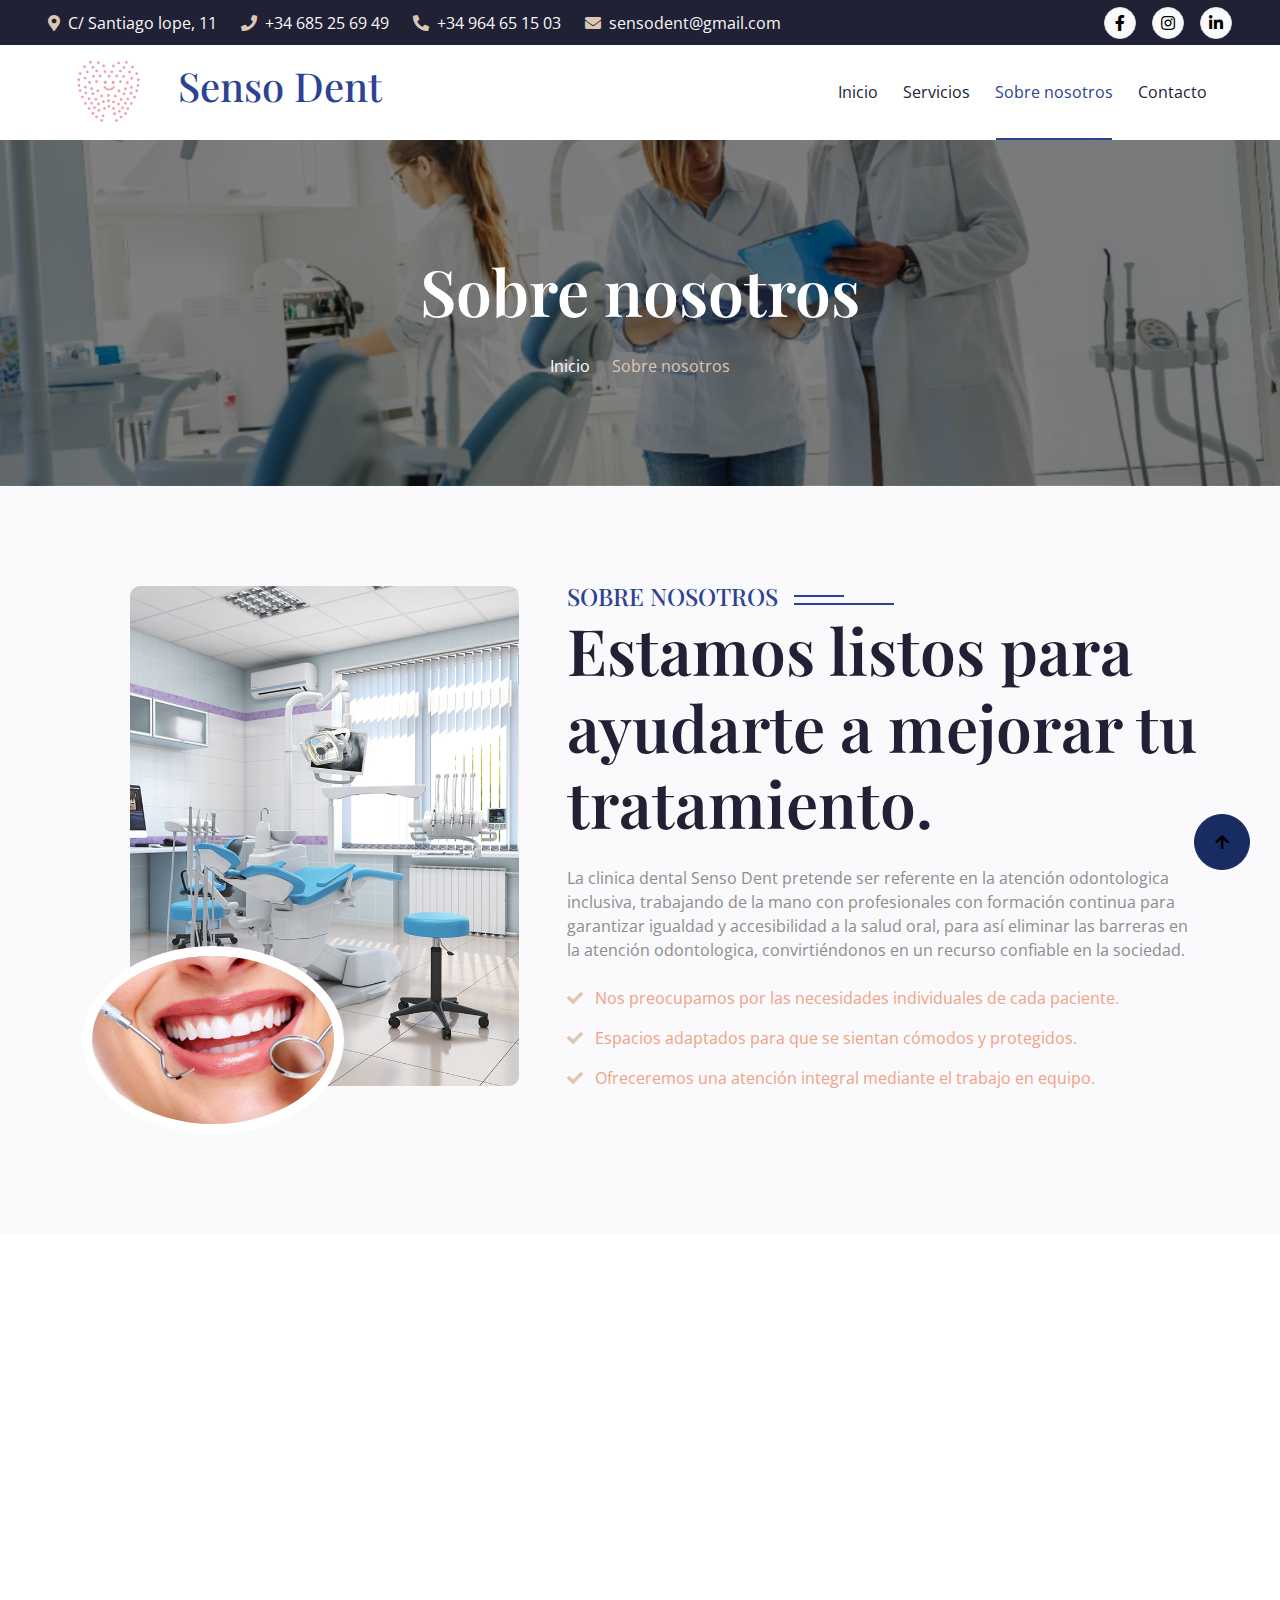
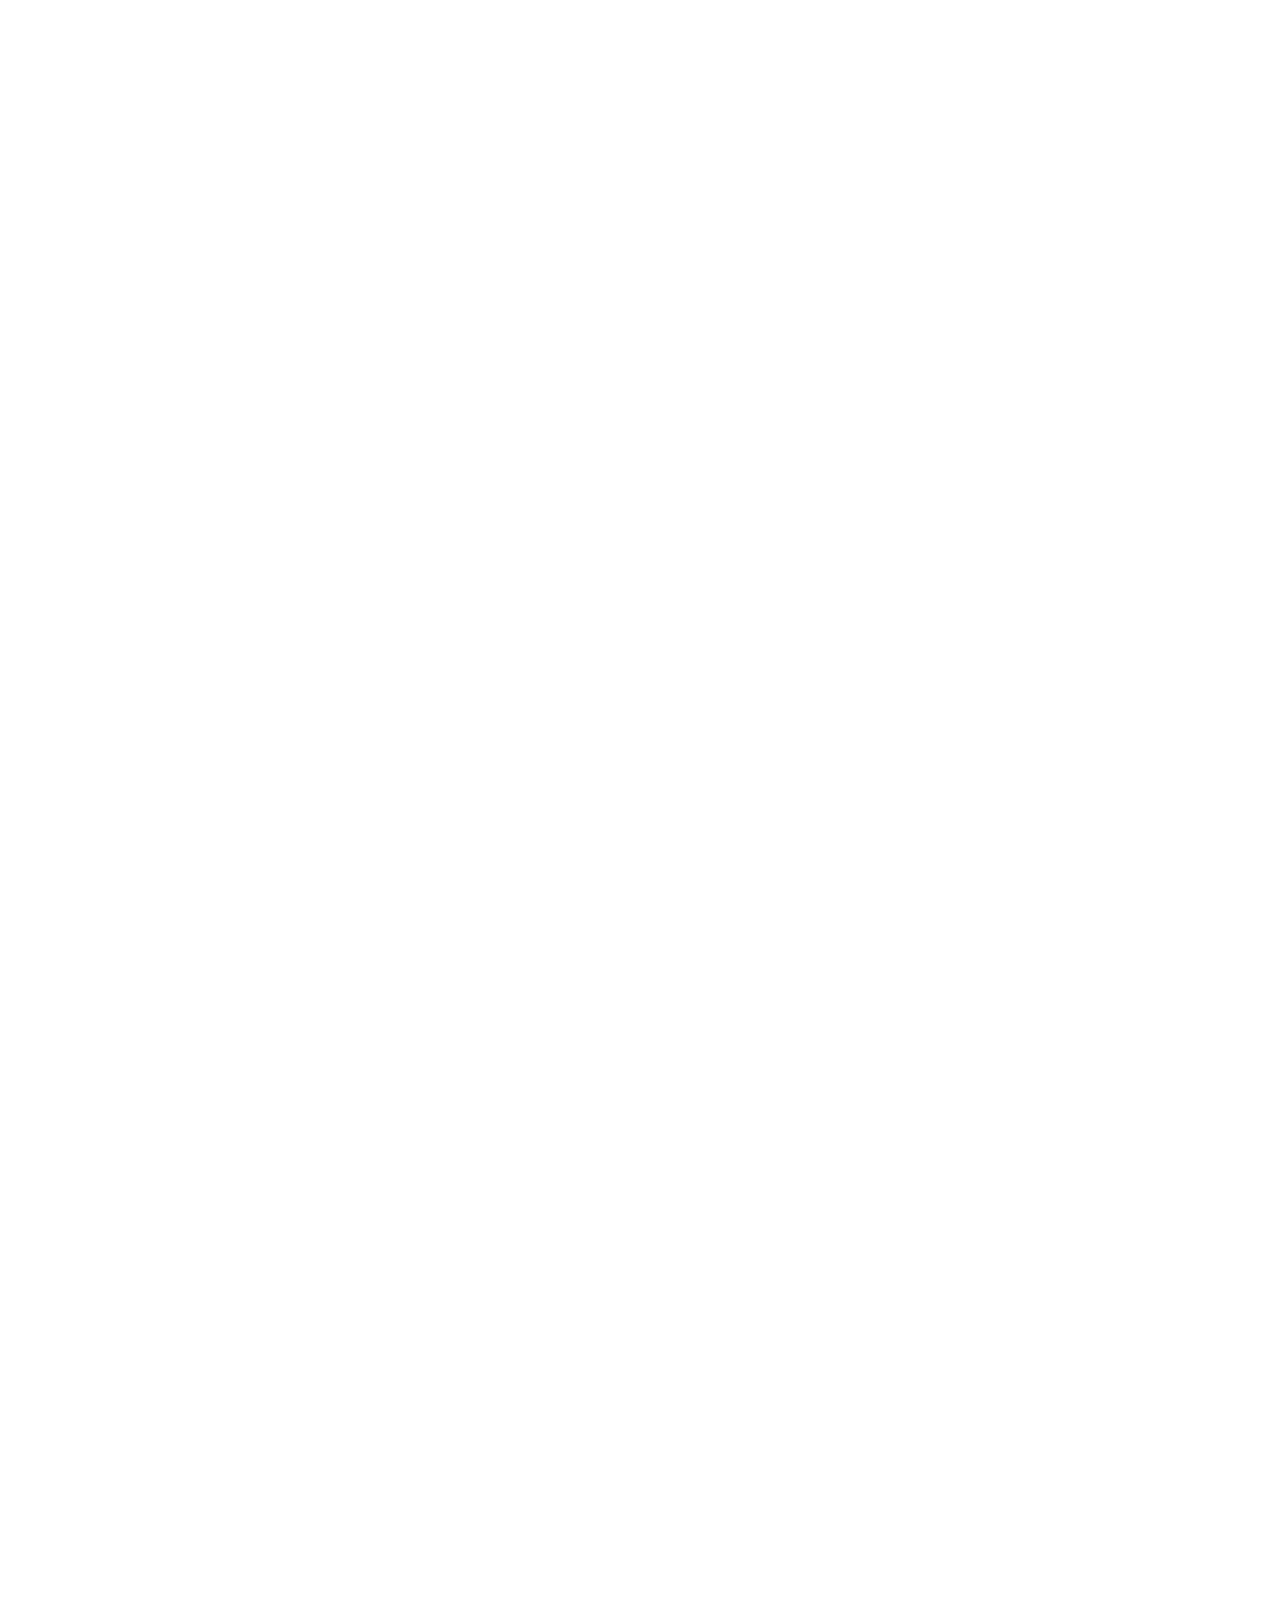
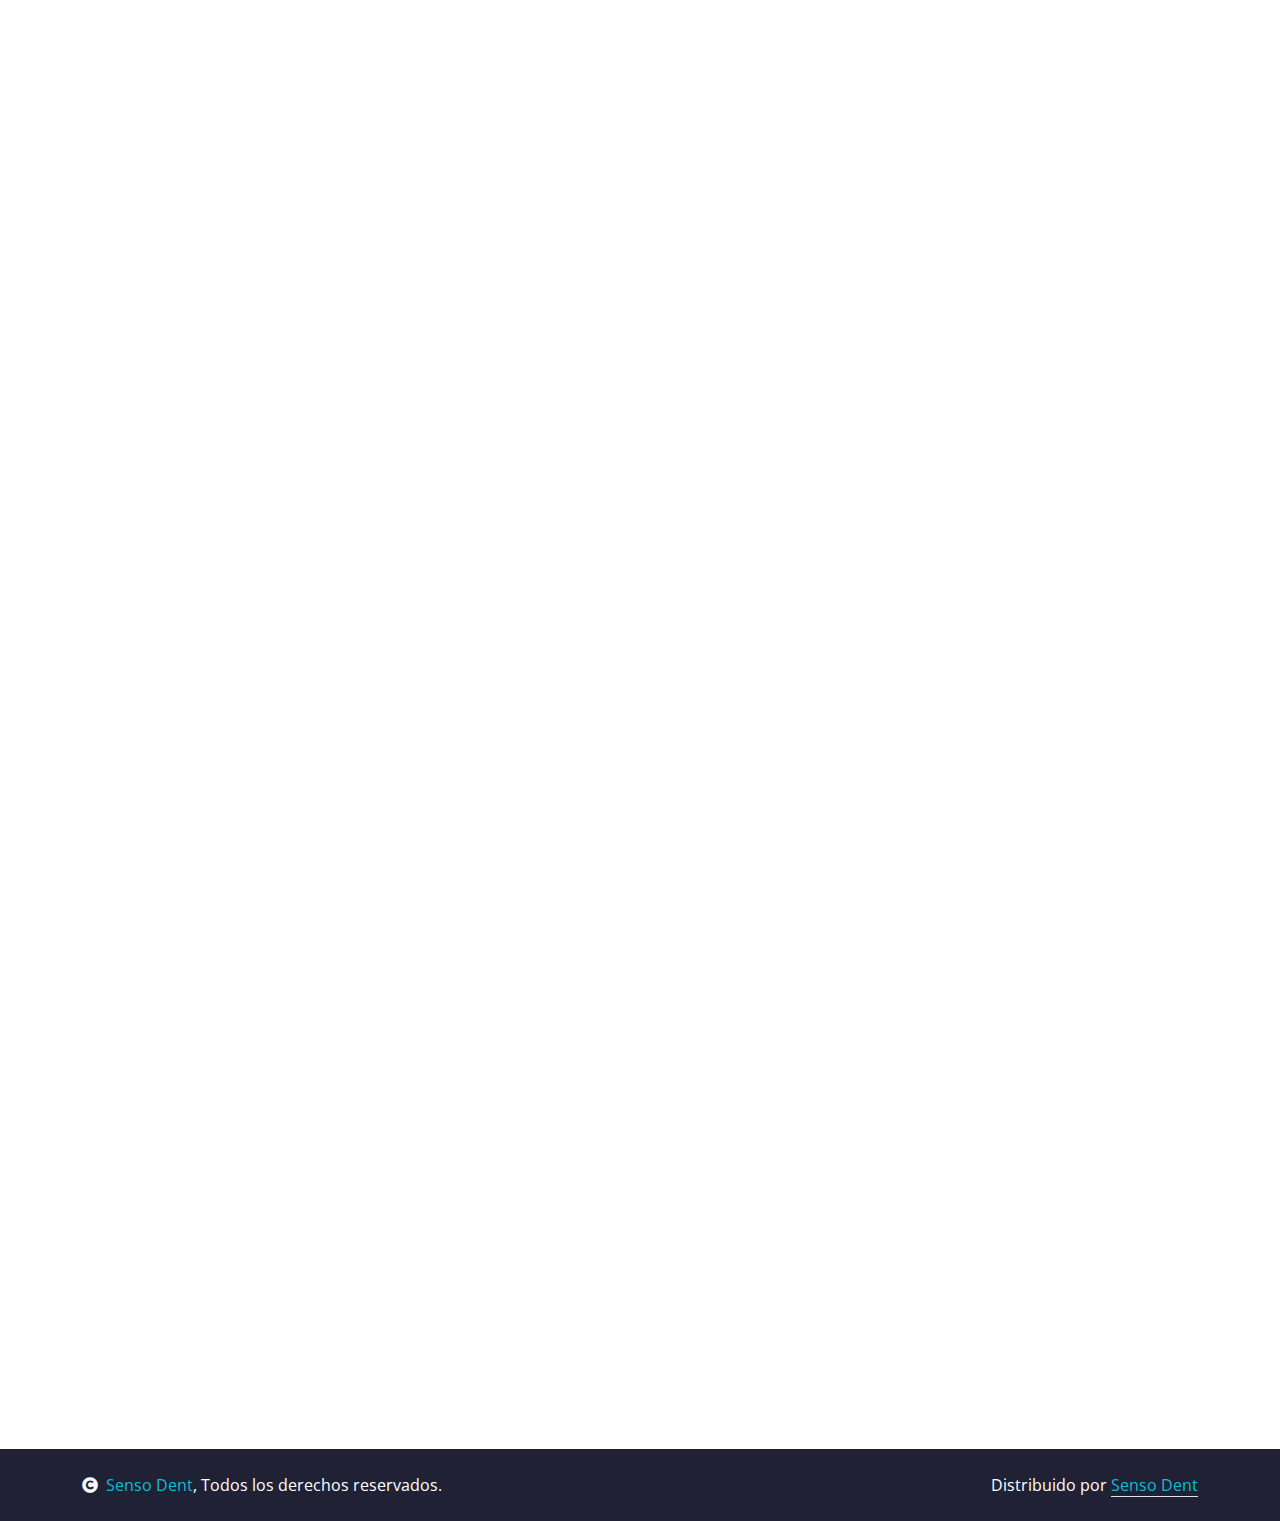
==== commit 2ce05805: "Add files via upload" ====
--- a/about.html
+++ b/about.html
@@ -3,11 +3,11 @@
 
     <head>
         <meta charset="utf-8">
-        <title>Terapia - Physical Therapy Website Template</title>
+        <title>Senso Dent</title>
         <meta content="width=device-width, initial-scale=1.0" name="viewport">
         <meta content="" name="keywords">
         <meta content="" name="description">
-
+        <link rel="icon" href="favicon.ico" type="image/x-icon">
         <!-- Google Web Fonts -->
         <link rel="preconnect" href="https://fonts.googleapis.com">
         <link rel="preconnect" href="https://fonts.gstatic.com" crossorigin>
@@ -45,15 +45,15 @@
             <div class="row gx-0 align-items-center" style="height: 45px;">
                 <div class="col-lg-8 text-center text-lg-start mb-lg-0">
                     <div class="d-flex flex-wrap">
-                        <a href="#" class="text-light me-4"><i class="fas fa-map-marker-alt text-primary me-2"></i>Find A Location</a>
-                        <a href="#" class="text-light me-4"><i class="fas fa-phone-alt text-primary me-2"></i>+01234567890</a>
-                        <a href="#" class="text-light me-0"><i class="fas fa-envelope text-primary me-2"></i>Example@gmail.com</a>
+                        <a href="https://maps.app.goo.gl/9MFZUwDy82KkMsB76" class="text-light me-4"><i class="fas fa-map-marker-alt text-primary me-2"></i>C/ Santiago lope, 11</a>
+                        <a href="#" class="text-light me-4"><i class="fas fa-phone text-primary me-2"></i>+34 685 25 69 49</a>
+                        <a href="#" class="text-light me-4"><i class="fas fa-phone-alt text-primary me-2"></i>+34 964 65 15 03</a>
+                        <a href="#" class="text-light me-0"><i class="fas fa-envelope text-primary me-2"></i>sensodent@gmail.com</a>
                     </div>
                 </div>
                 <div class="col-lg-4 text-center text-lg-end">
                     <div class="d-flex align-items-center justify-content-end">
                         <a href="#" class="btn btn-light btn-square border rounded-circle nav-fill me-3"><i class="fab fa-facebook-f"></i></a>
-                        <a href="#" class="btn btn-light btn-square border rounded-circle nav-fill me-3"><i class="fab fa-twitter"></i></a>
                         <a href="#" class="btn btn-light btn-square border rounded-circle nav-fill me-3"><i class="fab fa-instagram"></i></a>
                         <a href="#" class="btn btn-light btn-square border rounded-circle nav-fill me-0"><i class="fab fa-linkedin-in"></i></a>
                     </div>
@@ -67,45 +67,31 @@
         <div class="container-fluid position-relative p-0">
             <nav class="navbar navbar-expand-lg navbar-light bg-white px-4 px-lg-5 py-3 py-lg-0">
                 <a href="index.html" class="navbar-brand p-0">
-                    <h1 class="text-primary m-0"><i class="fas fa-star-of-life me-3"></i>Terapia</h1>
-                    <!-- <img src="img/logo.png" alt="Logo"> -->
+                    <h1 class=" m-0" style="color: #2c4292;"><img src="img/logoSenso.png" alt="Logo" width="120"> Senso Dent</h1>
+                    
                 </a>
                 <button class="navbar-toggler" type="button" data-bs-toggle="collapse" data-bs-target="#navbarCollapse">
                     <span class="fa fa-bars"></span>
                 </button>
                 <div class="collapse navbar-collapse" id="navbarCollapse">
                     <div class="navbar-nav ms-auto py-0">
-                        <a href="index.html" class="nav-item nav-link">Home</a>
-                        <a href="about.html" class="nav-item nav-link active">About</a>
-                        <a href="service.html" class="nav-item nav-link">Services</a>
-                        <div class="nav-item dropdown">
-                            <a href="#" class="nav-link dropdown-toggle" data-bs-toggle="dropdown">Pages</a>
-                            <div class="dropdown-menu m-0">
-                                <a href="appointment.html" class="dropdown-item">Appointment</a>
-                                <a href="feature.html" class="dropdown-item">Features</a>
-                                <a href="blog.html" class="dropdown-item">Our Blog</a>
-                                <a href="team.html" class="dropdown-item">Our Team</a>
-                                <a href="testimonial.html" class="dropdown-item">Testimonial</a>
-                                <a href="404.html" class="dropdown-item">404 Page</a>
-                            </div>
-                        </div>
-                        <a href="contact.html" class="nav-item nav-link">Contact Us</a>
-                    </div>
-                    <a href="#" class="btn btn-primary rounded-pill text-white py-2 px-4 flex-wrap flex-sm-shrink-0">Book Appointment</a>
+                        <a href="index.html" class="nav-item nav-link">Inicio</a>                        
+                        <a href="service.html" class="nav-item nav-link">Servicios</a>
+                        <a href="about.html" class="nav-item nav-link active">Sobre nosotros</a>
+                        <a href="contact.html" class="nav-item nav-link">Contacto</a>
+                    </div>
                 </div>
             </nav>
-        </div>
         <!-- Navbar End -->
 
 
         <!-- Header Start -->
         <div class="container-fluid bg-breadcrumb">
             <div class="container text-center py-5" style="max-width: 900px;">
-                <h3 class="text-white display-3 mb-4 wow fadeInDown" data-wow-delay="0.1s">About Us</h1>
+                <h3 class="text-white display-3 mb-4 wow fadeInDown" data-wow-delay="0.1s">Sobre nosotros</h1>
                 <ol class="breadcrumb justify-content-center mb-0 wow fadeInDown" data-wow-delay="0.3s">
-                    <li class="breadcrumb-item"><a href="index.html">Home</a></li>
-                    <li class="breadcrumb-item"><a href="#">Pages</a></li>
-                    <li class="breadcrumb-item active text-primary">About</li>
+                    <li class="breadcrumb-item"><a href="index.html">Inicio</a></li>
+                    <li class="breadcrumb-item active text-primary">Sobre nosotros</li>
                 </ol>    
             </div>
         </div>
@@ -118,24 +104,24 @@
                 <div class="row g-5 align-items-center">
                     <div class="col-lg-5 wow fadeInLeft" data-wow-delay="0.2s">
                         <div class="about-img pb-5 ps-5">
-                            <img src="img/about-1.jpg" class="img-fluid rounded w-100" style="object-fit: cover;" alt="Image">
-                            <div class="about-img-inner">
-                                <img src="img/about-2.jpg" class="img-fluid rounded-circle w-100 h-100" alt="Image">
-                            </div>
-                            <div class="about-experience">15 years experience</div>
+                            <img src="img/about-1.jpg" class="rounded w-100" style="object-fit: cover;" alt="Image" height="500">
+                            <div class="about-img-inner" style="width: 60%;">
+                                <img src="img/about-2.jpg" class="rounded-circle w-100 h-100" alt="Image">
+                            </div>
+                            <div class="about-experience"></div>
                         </div>
                     </div>
                     <div class="col-lg-7 wow fadeInRight" data-wow-delay="0.4s">
                         <div class="section-title text-start mb-5">
-                            <h4 class="sub-title pe-3 mb-0">About Us</h4>
-                            <h1 class="display-3 mb-4">We are Ready to Help Improve Your Treatment.</h1>
-                            <p class="mb-4">Lorem ipsum dolor sit amet consectetur adipisicing elit. Quaerat deleniti amet at atque sequi quibusdam cumque itaque repudiandae temporibus, eius nam mollitia voluptas maxime veniam necessitatibus saepe in ab? Repellat!</p>
+                            <h4 class="sub-title pe-3 mb-0">Sobre nosotros</h4>
+                            <h1 class="display-3 mb-4">Estamos listos para ayudarte a mejorar tu tratamiento.</h1>
+                            <p class="mb-4">La clinica dental Senso Dent pretende ser referente en la atención odontologica inclusiva, trabajando de la mano con profesionales con formación continua para garantizar igualdad y accesibilidad a la salud oral, para así eliminar las barreras en la atención odontologica, convirtiéndonos en un recurso confiable en la sociedad. </p>
                             <div class="mb-4">
-                                <p class="text-secondary"><i class="fa fa-check text-primary me-2"></i> Refresing to get such a personal touch.</p>
-                                <p class="text-secondary"><i class="fa fa-check text-primary me-2"></i> Duis aute irure dolor in reprehenderit in voluptate.</p>
-                                <p class="text-secondary"><i class="fa fa-check text-primary me-2"></i> Velit esse cillum dolore eu fugiat nulla pariatur.</p>
-                            </div>
-                            <a href="#" class="btn btn-primary rounded-pill text-white py-3 px-5">Discover More</a>
+                                <p class="text-secondary"><i class="fa fa-check text-primary me-2"></i> Nos preocupamos por las necesidades individuales de cada paciente.</p>
+                                <p class="text-secondary"><i class="fa fa-check text-primary me-2"></i> Espacios adaptados para que se sientan cómodos y protegidos.</p>
+                                <p class="text-secondary"><i class="fa fa-check text-primary me-2"></i> Ofreceremos una atención integral mediante el trabajo en equipo.</p>
+                            </div>
+<!--                             <a href="#" class="btn btn-primary rounded-pill text-white py-3 px-5">Discover More</a> -->
                         </div>
                     </div>
                 </div>
@@ -146,80 +132,108 @@
 
         <!-- Team Start -->
         <div class="container-fluid team py-5">
-            <div class="container py-5">
+            <div class="container-xl py-5">
                 <div class="section-title mb-5 wow fadeInUp" data-wow-delay="0.1s">
                     <div class="sub-style">
-                        <h4 class="sub-title px-3 mb-0">Meet our team</h4>
-                    </div>
-                    <h1 class="display-3 mb-4">Physiotherapy Services from Professional Therapist</h1>
-                    <p class="mb-0">Lorem ipsum dolor sit amet consectetur adipisicing elit. Quaerat deleniti amet at atque sequi quibusdam cumque itaque repudiandae temporibus, eius nam mollitia voluptas maxime veniam necessitatibus saepe in ab? Repellat!</p>
+                        <h4 class="sub-title px-3 mb-0">Conoce a Nuestro Equipo</h4>
+                    </div>
+                    <h1 class="display-3 mb-4">Servicios Dentales de Profesionales Expertos</h1>
+                    <p class="mb-0">Nuestros profesionales están aquí para atender tus necesidades con el máximo cuidado y dedicación, asegurando una experiencia cómoda y personalizada en cada visita.</p>
                 </div>
                 <div class="row g-4 justify-content-center">
-                    <div class="col-md-6 col-lg-6 col-xl-3 wow fadeInUp" data-wow-delay="0.1s">
-                        <div class="team-item rounded">
-                            <div class="team-img rounded-top h-100">
-                                <img src="img/team-1.jpg" class="img-fluid rounded-top w-100" alt="">
-                                <div class="team-icon d-flex justify-content-center">
-                                    <a class="btn btn-square btn-primary text-white rounded-circle mx-1" href=""><i class="fab fa-facebook-f"></i></a>
-                                    <a class="btn btn-square btn-primary text-white rounded-circle mx-1" href=""><i class="fab fa-twitter"></i></a>
-                                    <a class="btn btn-square btn-primary text-white rounded-circle mx-1" href=""><i class="fab fa-instagram"></i></a>
-                                    <a class="btn btn-square btn-primary text-white rounded-circle mx-1" href=""><i class="fab fa-linkedin-in"></i></a>
-                                </div>
-                            </div>
-                            <div class="team-content text-center border border-primary border-top-0 rounded-bottom p-4">
-                                <h5>Full Name</h5>
-                                <p class="mb-0">Message Physio Therapist</p>
-                            </div>
-                        </div>
-                    </div>
-                    <div class="col-md-6 col-lg-6 col-xl-3 wow fadeInUp" data-wow-delay="0.3s">
-                        <div class="team-item rounded">
-                            <div class="team-img rounded-top h-100">
-                                <img src="img/team-2.jpg" class="img-fluid rounded-top w-100" alt="">
-                                <div class="team-icon d-flex justify-content-center">
-                                    <a class="btn btn-square btn-primary text-white rounded-circle mx-1" href=""><i class="fab fa-facebook-f"></i></a>
-                                    <a class="btn btn-square btn-primary text-white rounded-circle mx-1" href=""><i class="fab fa-twitter"></i></a>
-                                    <a class="btn btn-square btn-primary text-white rounded-circle mx-1" href=""><i class="fab fa-instagram"></i></a>
-                                    <a class="btn btn-square btn-primary text-white rounded-circle mx-1" href=""><i class="fab fa-linkedin-in"></i></a>
-                                </div>
-                            </div>
-                            <div class="team-content text-center border border-primary border-top-0 rounded-bottom p-4">
-                                <h5>Full Name</h5>
-                                <p class="mb-0">Rehabilitation Therapist</p>
-                            </div>
-                        </div>
-                    </div>
-                    <div class="col-md-6 col-lg-6 col-xl-3 wow fadeInUp" data-wow-delay="0.5s">
-                        <div class="team-item rounded">
-                            <div class="team-img rounded-top h-100">
-                                <img src="img/team-3.jpg" class="img-fluid rounded-top w-100" alt="">
-                                <div class="team-icon d-flex justify-content-center">
-                                    <a class="btn btn-square btn-primary text-white rounded-circle mx-1" href=""><i class="fab fa-facebook-f"></i></a>
-                                    <a class="btn btn-square btn-primary text-white rounded-circle mx-1" href=""><i class="fab fa-twitter"></i></a>
-                                    <a class="btn btn-square btn-primary text-white rounded-circle mx-1" href=""><i class="fab fa-instagram"></i></a>
-                                    <a class="btn btn-square btn-primary text-white rounded-circle mx-1" href=""><i class="fab fa-linkedin-in"></i></a>
-                                </div>
-                            </div>
-                            <div class="team-content text-center border border-primary border-top-0 rounded-bottom p-4">
-                                <h5>Full Name</h5>
-                                <p class="mb-0">Doctor of Physical therapy</p>
-                            </div>
-                        </div>
-                    </div>
-                    <div class="col-md-6 col-lg-6 col-xl-3 wow fadeInUp" data-wow-delay="0.7s">
-                        <div class="team-item rounded">
-                            <div class="team-img rounded-top h-100">
-                                <img src="img/team-4.jpg" class="img-fluid rounded-top w-100" alt="">
-                                <div class="team-icon d-flex justify-content-center">
-                                    <a class="btn btn-square btn-primary text-white rounded-circle mx-1" href=""><i class="fab fa-facebook-f"></i></a>
-                                    <a class="btn btn-square btn-primary text-white rounded-circle mx-1" href=""><i class="fab fa-twitter"></i></a>
-                                    <a class="btn btn-square btn-primary text-white rounded-circle mx-1" href=""><i class="fab fa-instagram"></i></a>
-                                    <a class="btn btn-square btn-primary text-white rounded-circle mx-1" href=""><i class="fab fa-linkedin-in"></i></a>
-                                </div>
-                            </div>
-                            <div class="team-content text-center border border-primary border-top-0 rounded-bottom p-4">
-                                <h5>Full Name</h5>
-                                <p class="mb-0">Doctor of Physical therapy</p>
+                    <div class="col-md-6 col-lg-6 col-xl-4 wow fadeInUp" data-wow-delay="0.1s">
+                        <div class="team-item rounded">
+                            <div class="team-img rounded-top h-100">
+                                <img src="img/team-1.jpeg" class="rounded-top w-100" alt="" height="400">
+                                <div class="team-icon d-flex justify-content-center">
+                                    <a class="btn btn-square btn-primary text-white rounded-circle mx-1" href=""><i class="fab fa-facebook-f"></i></a>
+                                    <a class="btn btn-square btn-primary text-white rounded-circle mx-1" href=""><i class="fab fa-instagram"></i></a>
+                                    <a class="btn btn-square btn-primary text-white rounded-circle mx-1" href=""><i class="fab fa-linkedin-in"></i></a>
+                                </div>
+                            </div>
+                            <div class="team-content text-center border border-primary border-top-0 rounded-bottom p-4">
+                                <h5>Carla Peris</h5>
+                                <p class="mb-0">Higienista</p>
+                            </div>
+                        </div>
+                    </div>
+                    <div class="col-md-6 col-lg-6 col-xl-4 wow fadeInUp" data-wow-delay="0.3s">
+                        <div class="team-item rounded">
+                            <div class="team-img rounded-top h-100">
+                                <img src="img/team-2.jpeg" class="rounded-top w-100" alt="" height="400">
+                                <div class="team-icon d-flex justify-content-center">
+                                    <a class="btn btn-square btn-primary text-white rounded-circle mx-1" href=""><i class="fab fa-facebook-f"></i></a>
+                                    <a class="btn btn-square btn-primary text-white rounded-circle mx-1" href=""><i class="fab fa-instagram"></i></a>
+                                    <a class="btn btn-square btn-primary text-white rounded-circle mx-1" href=""><i class="fab fa-linkedin-in"></i></a>
+                                </div>
+                            </div>
+                            <div class="team-content text-center border border-primary border-top-0 rounded-bottom p-4">
+                                <h5>Favio Correa</h5>
+                                <p class="mb-0">Higienista</p>
+                            </div>
+                        </div>
+                    </div>
+                    <div class="col-md-6 col-lg-6 col-xl-4 wow fadeInUp" data-wow-delay="0.5s">
+                        <div class="team-item rounded">
+                            <div class="team-img rounded-top h-100">
+                                <img src="img/team-3.jpeg" class="rounded-top w-100" alt="" height="400">
+                                <div class="team-icon d-flex justify-content-center">
+                                    <a class="btn btn-square btn-primary text-white rounded-circle mx-1" href=""><i class="fab fa-facebook-f"></i></a>
+                                    <a class="btn btn-square btn-primary text-white rounded-circle mx-1" href=""><i class="fab fa-instagram"></i></a>
+                                    <a class="btn btn-square btn-primary text-white rounded-circle mx-1" href=""><i class="fab fa-linkedin-in"></i></a>
+                                </div>
+                            </div>
+                            <div class="team-content text-center border border-primary border-top-0 rounded-bottom p-4">
+                                <h5>Nerea García</h5>
+                                <p class="mb-0">Higienista/Recepcionista</p>
+                            </div>
+                        </div>
+                    </div>
+                    <div class="col-md-6 col-lg-6 col-xl-4 wow fadeInUp" data-wow-delay="0.7s">
+                        <div class="team-item rounded">
+                            <div class="team-img rounded-top h-100">
+                                <img src="img/team-4.jpeg" class="rounded-top w-100" alt="" height="400">
+                                <div class="team-icon d-flex justify-content-center">
+                                    <a class="btn btn-square btn-primary text-white rounded-circle mx-1" href=""><i class="fab fa-facebook-f"></i></a>
+                                    <a class="btn btn-square btn-primary text-white rounded-circle mx-1" href=""><i class="fab fa-instagram"></i></a>
+                                    <a class="btn btn-square btn-primary text-white rounded-circle mx-1" href=""><i class="fab fa-linkedin-in"></i></a>
+                                </div>
+                            </div>
+                            <div class="team-content text-center border border-primary border-top-0 rounded-bottom p-4">
+                                <h5>Marta Alandes</h5>
+                                <p class="mb-0">Higienista</p>
+                            </div>
+                        </div>
+                    </div>
+                    <div class="col-md-6 col-lg-6 col-xl-4 wow fadeInUp" data-wow-delay="0.7s">
+                        <div class="team-item rounded">
+                            <div class="team-img rounded-top h-100">
+                                <img src="img/team-5.jpeg" class="rounded-top w-100" alt="" height="400">
+                                <div class="team-icon d-flex justify-content-center">
+                                    <a class="btn btn-square btn-primary text-white rounded-circle mx-1" href=""><i class="fab fa-facebook-f"></i></a>
+                                    <a class="btn btn-square btn-primary text-white rounded-circle mx-1" href=""><i class="fab fa-instagram"></i></a>
+                                    <a class="btn btn-square btn-primary text-white rounded-circle mx-1" href=""><i class="fab fa-linkedin-in"></i></a>
+                                </div>
+                            </div>
+                            <div class="team-content text-center border border-primary border-top-0 rounded-bottom p-4">
+                                <h5>Raúl Lluch</h5>
+                                <p class="mb-0">Higienista</p>
+                            </div>
+                        </div>
+                    </div>
+                    <div class="col-md-6 col-lg-6 col-xl-4 wow fadeInUp" data-wow-delay="0.7s">
+                        <div class="team-item rounded">
+                            <div class="team-img rounded-top h-100">
+                                <img src="img/team-6.jpeg" class="rounded-top w-100" alt="" height="400">
+                                <div class="team-icon d-flex justify-content-center">
+                                    <a class="btn btn-square btn-primary text-white rounded-circle mx-1" href=""><i class="fab fa-facebook-f"></i></a>
+                                    <a class="btn btn-square btn-primary text-white rounded-circle mx-1" href=""><i class="fab fa-instagram"></i></a>
+                                    <a class="btn btn-square btn-primary text-white rounded-circle mx-1" href=""><i class="fab fa-linkedin-in"></i></a>
+                                </div>
+                            </div>
+                            <div class="team-content text-center border border-primary border-top-0 rounded-bottom p-4">
+                                <h5>Juan Medina</h5>
+                                <p class="mb-0">Director Médico</p>
                             </div>
                         </div>
                     </div>
@@ -234,9 +248,9 @@
             <div class="container py-5">
                 <div class="section-title mb-5 wow fadeInUp" data-wow-delay="0.1s">
                     <div class="sub-style">
-                        <h4 class="sub-title px-3 mb-0">Why Choose Us</h4>
-                    </div>
-                    <h1 class="display-3 mb-4">Why Choose Us? Get Your Life Style Back</h1>
+                        <h4 class="sub-title px-3 mb-0">¿Por qué elegirnos?</h4>
+                    </div>
+                    <h1 class="display-3 mb-4">¿Por qué elegirnos? Recupera tu estilo de vida</h1>
                     <p class="mb-0">Lorem ipsum dolor sit amet consectetur adipisicing elit. Quaerat deleniti amet at atque sequi quibusdam cumque itaque repudiandae temporibus, eius nam mollitia voluptas maxime veniam necessitatibus saepe in ab? Repellat!</p>
                 </div>
                 <div class="row g-4 justify-content-center">
@@ -245,12 +259,12 @@
                             <div class="col-12">
                                 <div class="feature-icon mb-4">
                                     <div class="p-3 d-inline-flex bg-white rounded">
-                                        <i class="fas fa-diagnoses fa-4x text-primary"></i>
-                                    </div>
-                                </div>
-                                <div class="feature-content d-flex flex-column">
-                                    <h5 class="mb-4">Licensed Therapist</h5>
-                                    <p class="mb-0">Dolor, sit amet consectetur adipisicing elit. Soluta inventore cum accusamus,</p>
+                                        <i class="fas fa-diagnoses fa-4x" style="color: #2c4292;"></i>
+                                    </div>
+                                </div>
+                                <div class="feature-content d-flex flex-column">
+                                    <h5 class="mb-4">Profesionales licenciados</h5>
+                                    <p class="mb-0">Nuestro equipo está compuesto por profesionales altamente calificados y certificados en odontología.</p>
                                 </div>
                             </div>
                         </div>
@@ -260,12 +274,12 @@
                             <div class="col-12">
                                 <div class="feature-icon mb-4">
                                     <div class="p-3 d-inline-flex bg-white rounded">
-                                        <i class="fas fa-briefcase-medical fa-4x text-primary"></i>
-                                    </div>
-                                </div>
-                                <div class="feature-content d-flex flex-column">
-                                    <h5 class="mb-4">Personalized Treatment</h5>
-                                    <p class="mb-0">Dolor, sit amet consectetur adipisicing elit. Soluta inventore cum accusamus,</p>
+                                        <i class="fas fa-briefcase-medical fa-4x" style="color: #2c4292;"></i>
+                                    </div>
+                                </div>
+                                <div class="feature-content d-flex flex-column">
+                                    <h5 class="mb-4">Tratamiento Personalizado</h5>
+                                    <p class="mb-0">Diseñamos un plan de tratamiento adaptado a tus necesidades específicas para garantizar resultados óptimos.</p>
                                 </div>
                             </div>
                         </div>
@@ -275,12 +289,12 @@
                             <div class="col-12">
                                 <div class="feature-icon mb-4">
                                     <div class="p-3 d-inline-flex bg-white rounded">
-                                        <i class="fas fa-hospital-user fa-4x text-primary"></i>
-                                    </div>
-                                </div>
-                                <div class="feature-content d-flex flex-column">
-                                    <h5 class="mb-4">Therapy Goals</h5>
-                                    <p class="mb-0">Dolor, sit amet consectetur adipisicing elit. Soluta inventore cum accusamus,</p>
+                                        <i class="fas fa-hospital-user fa-4x" style="color: #2c4292;"></i>
+                                    </div>
+                                </div>
+                                <div class="feature-content d-flex flex-column">
+                                    <h5 class="mb-4">Metas del Tratamiento</h5>
+                                    <p class="mb-0">Nos comprometemos a ayudarte a alcanzar de manera efectiva y segura tus objetivos de salud bucal específicos.</p>
                                 </div>
                             </div>
                         </div>
@@ -290,12 +304,12 @@
                             <div class="col-12">
                                 <div class="feature-icon mb-4">
                                     <div class="p-3 d-inline-flex bg-white rounded">
-                                        <i class="fas fa-users fa-4x text-primary"></i>
-                                    </div>
-                                </div>
-                                <div class="feature-content d-flex flex-column">
-                                    <h5 class="mb-4">Practitioners Network</h5>
-                                    <p class="mb-0">Dolor, sit amet consectetur adipisicing elit. Soluta inventore cum accusamus,</p>
+                                        <i class="fas fa-users fa-4x" style="color: #2c4292;"></i>
+                                    </div>
+                                </div>
+                                <div class="feature-content d-flex flex-column">
+                                    <h5 class="mb-4">Red de Profesionales</h5>
+                                    <p class="mb-0">Trabajamos en colaboración con una red de profesionales médicos para brindarte un enfoque integral en tu atención dental.</p>
                                 </div>
                             </div>
                         </div>
@@ -305,12 +319,12 @@
                             <div class="col-12">
                                 <div class="feature-icon mb-4">
                                     <div class="p-3 d-inline-flex bg-white rounded">
-                                        <i class="fas fa-spa fa-4x text-primary"></i>
-                                    </div>
-                                </div>
-                                <div class="feature-content d-flex flex-column">
-                                    <h5 class="mb-4">Comfortable Center</h5>
-                                    <p class="mb-0">Dolor, sit amet consectetur adipisicing elit. Soluta inventore cum accusamus,</p>
+                                        <i class="fas fa-spa fa-4x" style="color: #2c4292;"></i>
+                                    </div>
+                                </div>
+                                <div class="feature-content d-flex flex-column">
+                                    <h5 class="mb-4">Centro confortable</h5>
+                                    <p class="mb-0">Nuestras instalaciones están diseñadas para que te sientas cómodo y relajado durante tu visita.</p>
                                 </div>
                             </div>
                         </div>
@@ -320,12 +334,12 @@
                             <div class="col-12">
                                 <div class="feature-icon mb-4">
                                     <div class="p-3 d-inline-flex bg-white rounded">
-                                        <i class="fas fa-heart fa-4x text-primary"></i>
-                                    </div>
-                                </div>
-                                <div class="feature-content d-flex flex-column">
-                                    <h5 class="mb-4">Experienced Stuff</h5>
-                                    <p class="mb-0">Dolor, sit amet consectetur adipisicing elit. Soluta inventore cum accusamus,</p>
+                                        <i class="fas fa-heart fa-4x" style="color: #2c4292;"></i>
+                                    </div>
+                                </div>
+                                <div class="feature-content d-flex flex-column">
+                                    <h5 class="mb-4">Personal Experimentado</h5>
+                                    <p class="mb-0">Contamos con un equipo altamente experimentado que se dedica a proporcionarte el mejor cuidado dental.</p>
                                 </div>
                             </div>
                         </div>
@@ -335,12 +349,12 @@
                             <div class="col-12">
                                 <div class="feature-icon mb-4">
                                     <div class="p-3 d-inline-flex bg-white rounded">
-                                        <i class="fab fa-pied-piper fa-4x text-primary"></i>
-                                    </div>
-                                </div>
-                                <div class="feature-content d-flex flex-column">
-                                    <h5 class="mb-4">Therapy Goals</h5>
-                                    <p class="mb-0">Dolor, sit amet consectetur adipisicing elit. Soluta inventore cum accusamus,</p>
+                                        <i class="fab fa-pied-piper fa-4x" style="color: #2c4292;"></i>
+                                    </div>
+                                </div>
+                                <div class="feature-content d-flex flex-column">
+                                    <h5 class="mb-4">Objetivos de Sonrisa</h5>
+                                    <p class="mb-0">Trabajamos contigo para definir metas claras y alcanzables para tu salud dental y estética bucal, adaptadas a tus necesidades.</p>
                                 </div>
                             </div>
                         </div>
@@ -350,18 +364,18 @@
                             <div class="col-12">
                                 <div class="feature-icon mb-4">
                                     <div class="p-3 d-inline-flex bg-white rounded">
-                                        <i class="fas fa-user-md fa-4x text-primary"></i>
-                                    </div>
-                                </div>
-                                <div class="feature-content d-flex flex-column">
-                                    <h5 class="mb-4">Licensed Therapist</h5>
-                                    <p class="mb-0">Dolor, sit amet consectetur adipisicing elit. Soluta inventore cum accusamus,</p>
+                                        <i class="fas fa-user-md fa-4x" style="color: #2c4292;"></i>
+                                    </div>
+                                </div>
+                                <div class="feature-content d-flex flex-column">
+                                    <h5 class="mb-4">Planificación Personalizada</h5>
+                                    <p class="mb-0">Creamos un plan de tratamiento único para ti, enfocado en alcanzar tus objetivos dentales y mejorar tu calidad de vida.</p>
                                 </div>
                             </div>
                         </div>
                     </div>
                     <div class="col-12 text-center wow fadeInUp" data-wow-delay="0.2s">
-                        <a href="#" class="btn btn-primary rounded-pill text-white py-3 px-5">More Details</a>
+                        <a href="about.html" class="btn btn-primary rounded-pill text-white py-3 px-5">Más detalles</a>
                     </div>
                 </div>
             </div>
@@ -375,13 +389,12 @@
                 <div class="row g-5">
                     <div class="col-md-6 col-lg-6 col-xl-3">
                         <div class="footer-item d-flex flex-column">
-                            <h4 class="text-white mb-4"><i class="fas fa-star-of-life me-3"></i>Terapia</h4>
-                            <p>Lorem ipsum dolor sit amet consectetur adipisicing elit. Delectus dolorem impedit eos autem dolores laudantium quia, qui similique
+                            <h4 class="text-white mb-4"><img src="img/logoSenso.png" alt="Logo" width="60">Senso Dent</h4>
+                            <p>Ven y descubre cómo podemos ayudarte a lograr y mantener una excelente salud dental. ¡Tu sonrisa es nuestra prioridad!
                             </p>
                             <div class="d-flex align-items-center">
                                 <i class="fas fa-share fa-2x text-white me-2"></i>
                                 <a class="btn-square btn btn-primary text-white rounded-circle mx-1" href=""><i class="fab fa-facebook-f"></i></a>
-                                <a class="btn-square btn btn-primary text-white rounded-circle mx-1" href=""><i class="fab fa-twitter"></i></a>
                                 <a class="btn-square btn btn-primary text-white rounded-circle mx-1" href=""><i class="fab fa-instagram"></i></a>
                                 <a class="btn-square btn btn-primary text-white rounded-circle mx-1" href=""><i class="fab fa-linkedin-in"></i></a>
                             </div>
@@ -389,34 +402,36 @@
                     </div>
                     <div class="col-md-6 col-lg-6 col-xl-3">
                         <div class="footer-item d-flex flex-column">
-                            <h4 class="mb-4 text-white">Quick Links</h4>
-                            <a href=""><i class="fas fa-angle-right me-2"></i> About Us</a>
-                            <a href=""><i class="fas fa-angle-right me-2"></i> Contact Us</a>
-                            <a href=""><i class="fas fa-angle-right me-2"></i> Privacy Policy</a>
-                            <a href=""><i class="fas fa-angle-right me-2"></i> Terms & Conditions</a>
-                            <a href=""><i class="fas fa-angle-right me-2"></i> Our Blog & News</a>
-                            <a href=""><i class="fas fa-angle-right me-2"></i> Our Team</a>
+                            <h4 class="mb-4 text-white">Links</h4>
+                            <a href="about.html"><i class="fas fa-angle-right me-2"></i> Sobre nosotros</a>
+                            <a href="contact.html"><i class="fas fa-angle-right me-2"></i> Contactanos</a>
+                            <a href=""><i class="fas fa-angle-right me-2"></i> Política de privacidad</a>
+                            <a href=""><i class="fas fa-angle-right me-2"></i> Terminos y condiciones</a>
+                            <a href="service.html"><i class="fas fa-angle-right me-2"></i> Servicios</a>
+                            <a href="about.html"><i class="fas fa-angle-right me-2"></i> Nuestro equipo</a>
                         </div>
                     </div>
                     <div class="col-md-6 col-lg-6 col-xl-3">
                         <div class="footer-item d-flex flex-column">
-                            <h4 class="mb-4 text-white">Terapia Services</h4>
-                            <a href=""><i class="fas fa-angle-right me-2"></i> All Services</a>
-                            <a href=""><i class="fas fa-angle-right me-2"></i> Physiotherapy</a>
-                            <a href=""><i class="fas fa-angle-right me-2"></i> Diagnostics</a>
-                            <a href=""><i class="fas fa-angle-right me-2"></i> Manual Therapy</a>
-                            <a href=""><i class="fas fa-angle-right me-2"></i> Massage Therapy</a>
-                            <a href=""><i class="fas fa-angle-right me-2"></i> Rehabilitation</a>
+                            <h4 class="mb-4 text-white">Servicios dentales</h4>
+                            <a href="service.html"><i class="fas fa-angle-right me-2"></i> Todos los servicios</a>
+                            <a href="service.html"><i class="fas fa-angle-right me-2"></i> Prostodoncia</a>
+                            <a href="service.html"><i class="fas fa-angle-right me-2"></i> Endodoncia</a>
+                            <a href="service.html"><i class="fas fa-angle-right me-2"></i> Odontopediatria</a>
+                            <a href="service.html"><i class="fas fa-angle-right me-2"></i> Cirugia</a>
+                            <a href="service.html"><i class="fas fa-angle-right me-2"></i> Periodoncia</a>
+                            <a href="service.html"><i class="fas fa-angle-right me-2"></i> Odontologia general</a>
+                            <a href="service.html"><i class="fas fa-angle-right me-2"></i> Estética dental</a>
+                            <a href="service.html"><i class="fas fa-angle-right me-2"></i> Implantología</a>
                         </div>
                     </div>
                     <div class="col-md-6 col-lg-6 col-xl-3">
                         <div class="footer-item d-flex flex-column">
-                            <h4 class="mb-4 text-white">Contact Info</h4>
-                            <a href=""><i class="fa fa-map-marker-alt me-2"></i> 123 Street, New York, USA</a>
-                            <a href=""><i class="fas fa-envelope me-2"></i> info@example.com</a>
-                            <a href=""><i class="fas fa-envelope me-2"></i> info@example.com</a>
-                            <a href=""><i class="fas fa-phone me-2"></i> +012 345 67890</a>
-                            <a href="" class="mb-3"><i class="fas fa-print me-2"></i> +012 345 67890</a>
+                            <h4 class="mb-4 text-white">Contacto Info</h4>
+                            <a href=""><i class="fa fa-map-marker-alt me-2"></i> C/ Santiago lope, 11</a>
+                            <a href=""><i class="fas fa-envelope me-2"></i> sensodent@gmail.com</a>
+                            <a href=""><i class="fas fa-phone me-2"></i> +34 685 25 69 49</a>
+                            <a href="" class="mb-3"><i class="fas fa-print me-2"></i> +34 964 65 15 03</a>
                         </div>
                     </div>
                 </div>
@@ -429,13 +444,13 @@
             <div class="container">
                 <div class="row g-4 align-items-center">
                     <div class="col-md-6 text-center text-md-start mb-md-0">
-                        <span class="text-white"><a href="#"><i class="fas fa-copyright text-light me-2"></i>Your Site Name</a>, All right reserved.</span>
+                        <span class="text-white"><a href="#"><i class="fas fa-copyright text-light me-2"></i>Senso Dent</a>, Todos los derechos reservados.</span>
                     </div>
                     <div class="col-md-6 text-center text-md-end text-white">
                         <!--/*** This template is free as long as you keep the below author’s credit link/attribution link/backlink. ***/-->
                         <!--/*** If you'd like to use the template without the below author’s credit link/attribution link/backlink, ***/-->
                         <!--/*** you can purchase the Credit Removal License from "https://htmlcodex.com/credit-removal". ***/-->
-                        Designed By <a class="border-bottom" href="https://htmlcodex.com">HTML Codex</a> Distributed By <a class="border-bottom" href="https://themewagon.com">ThemeWagon</a>
+                        Distribuido por <a class="border-bottom" href="#">Senso Dent</a>
                     </div>
                 </div>
             </div>
